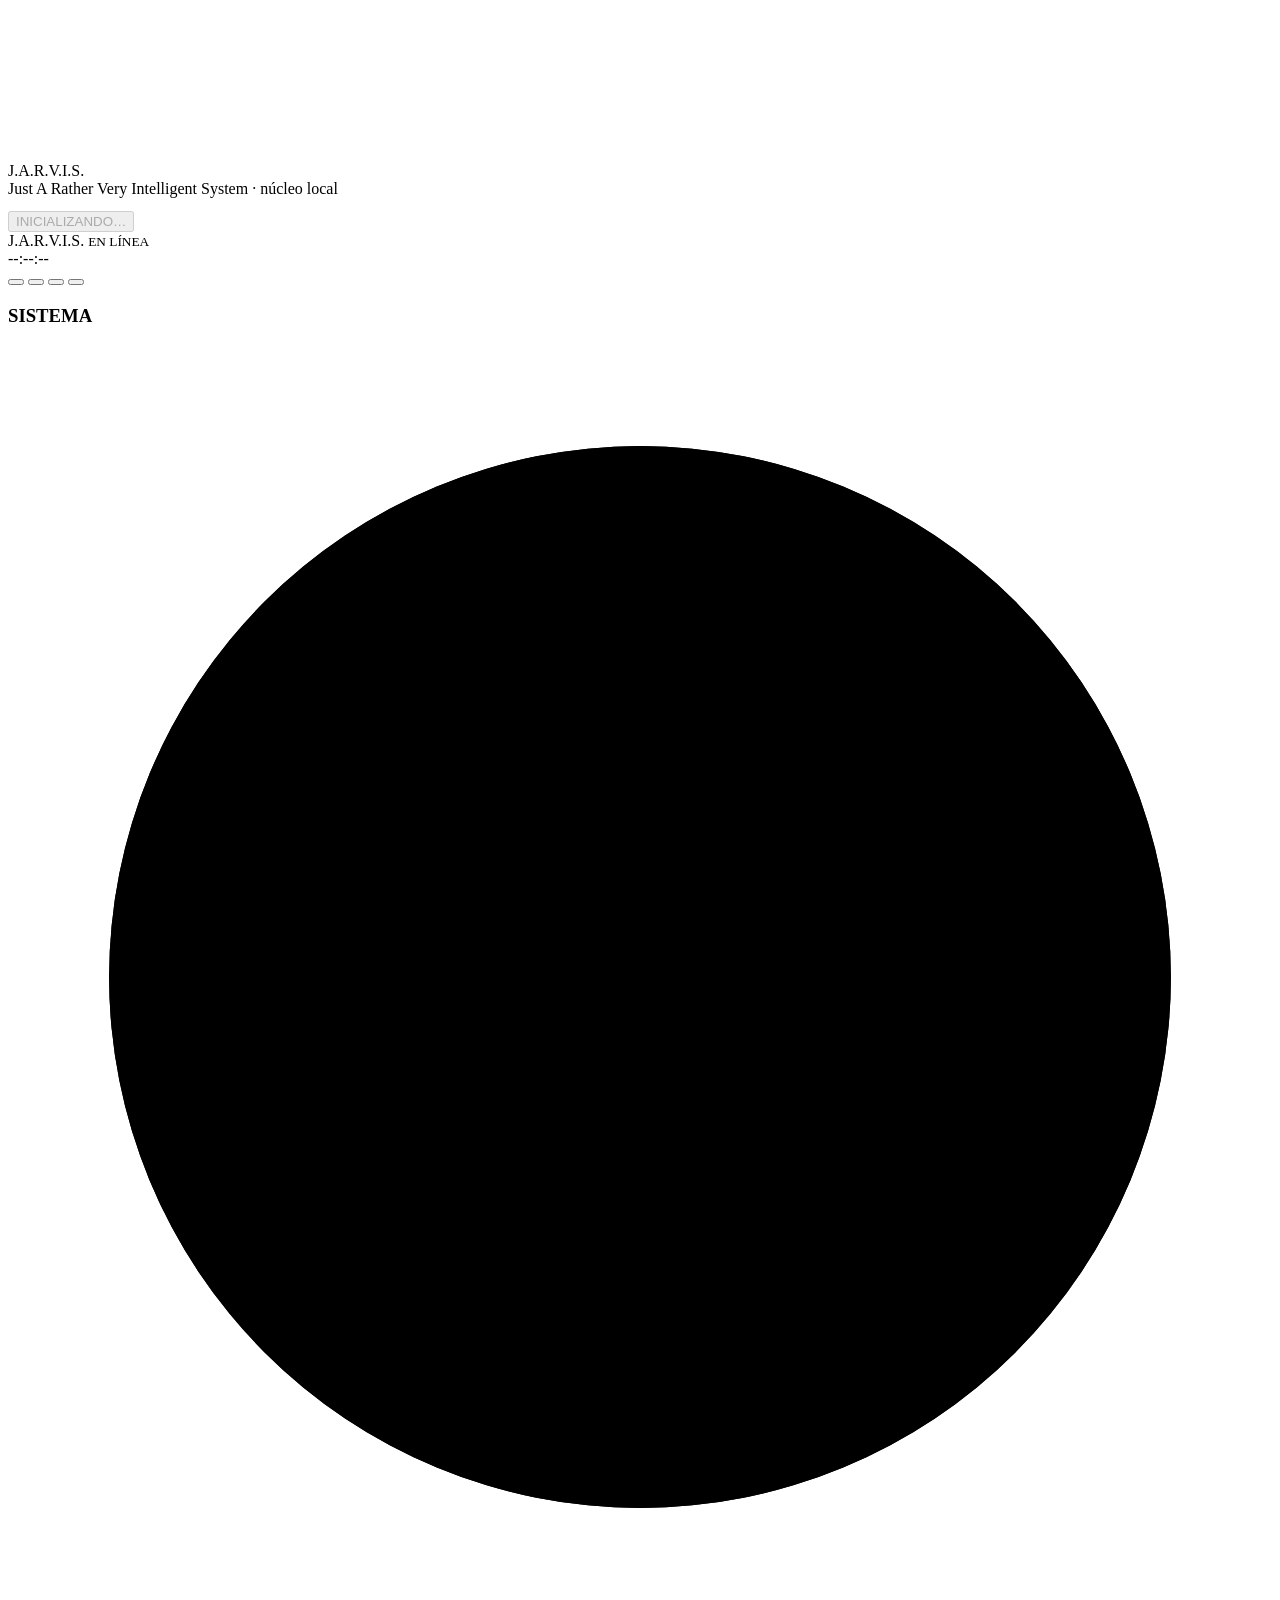
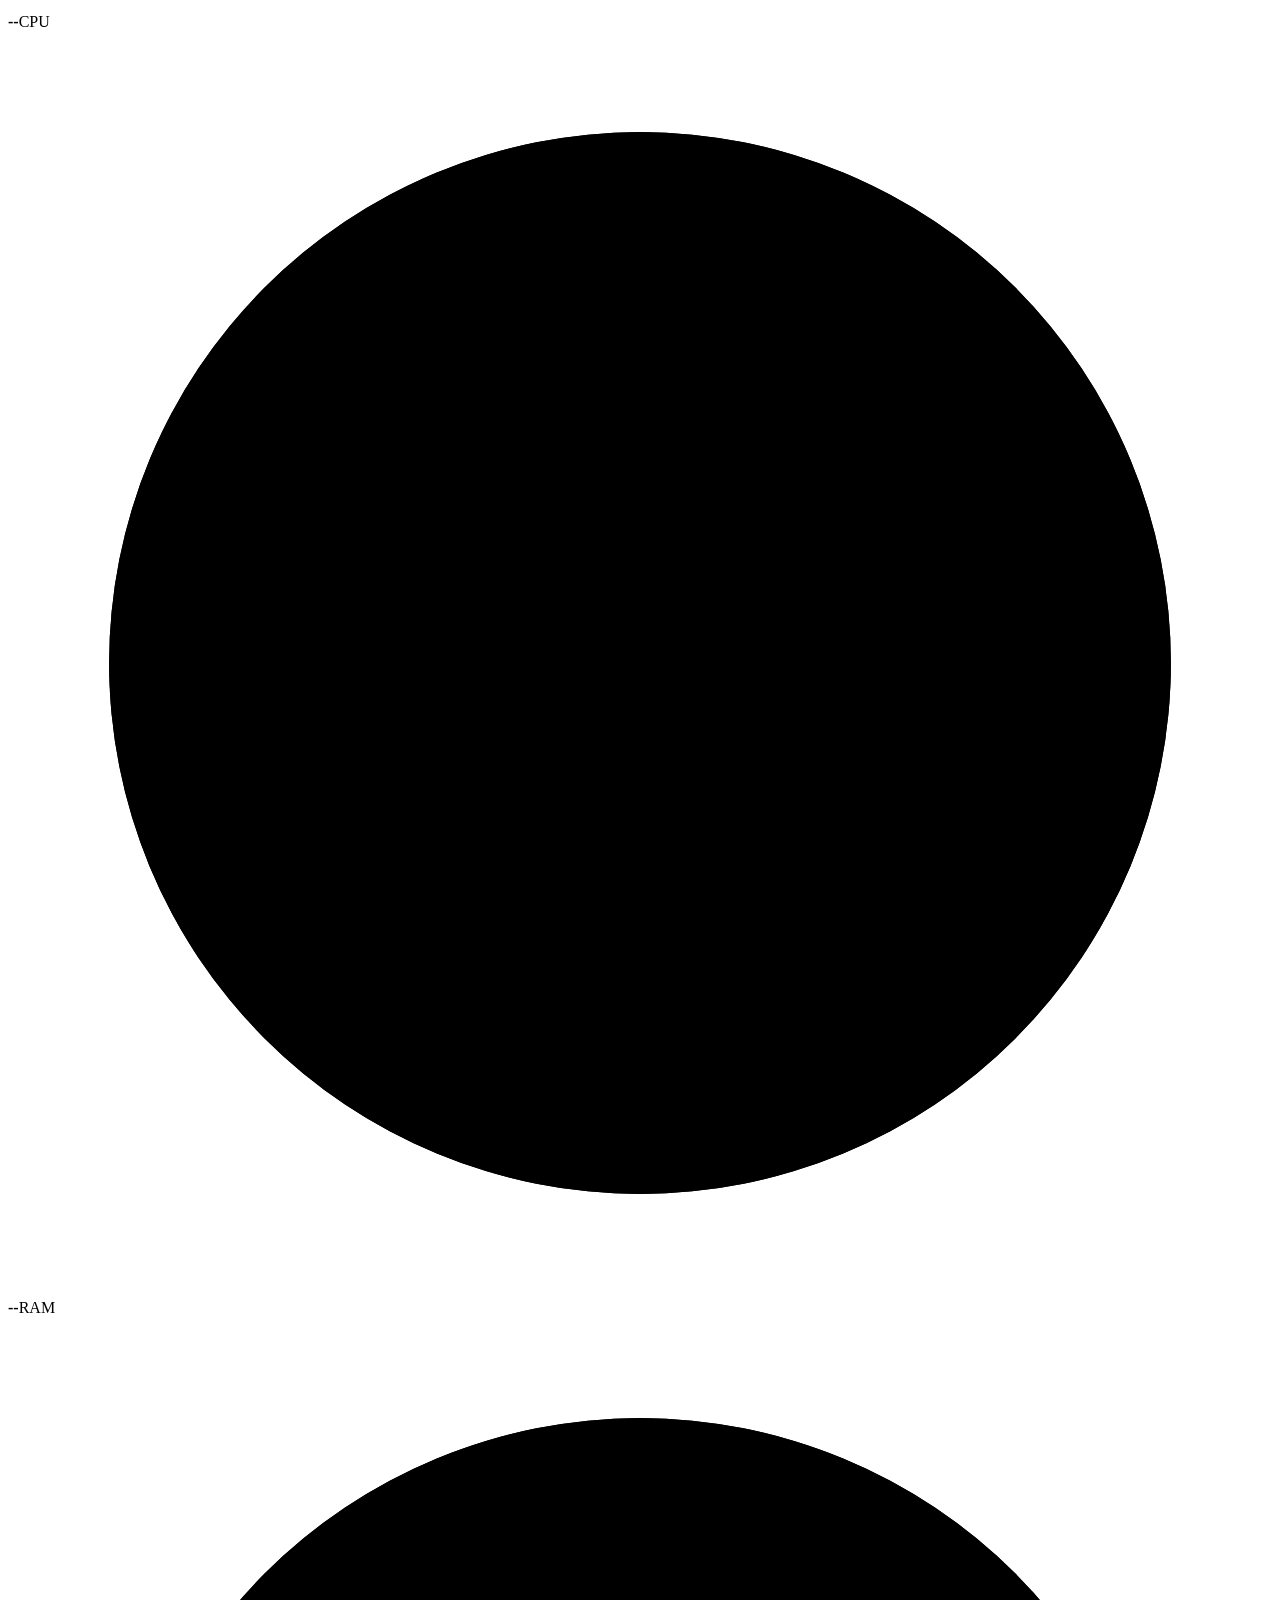
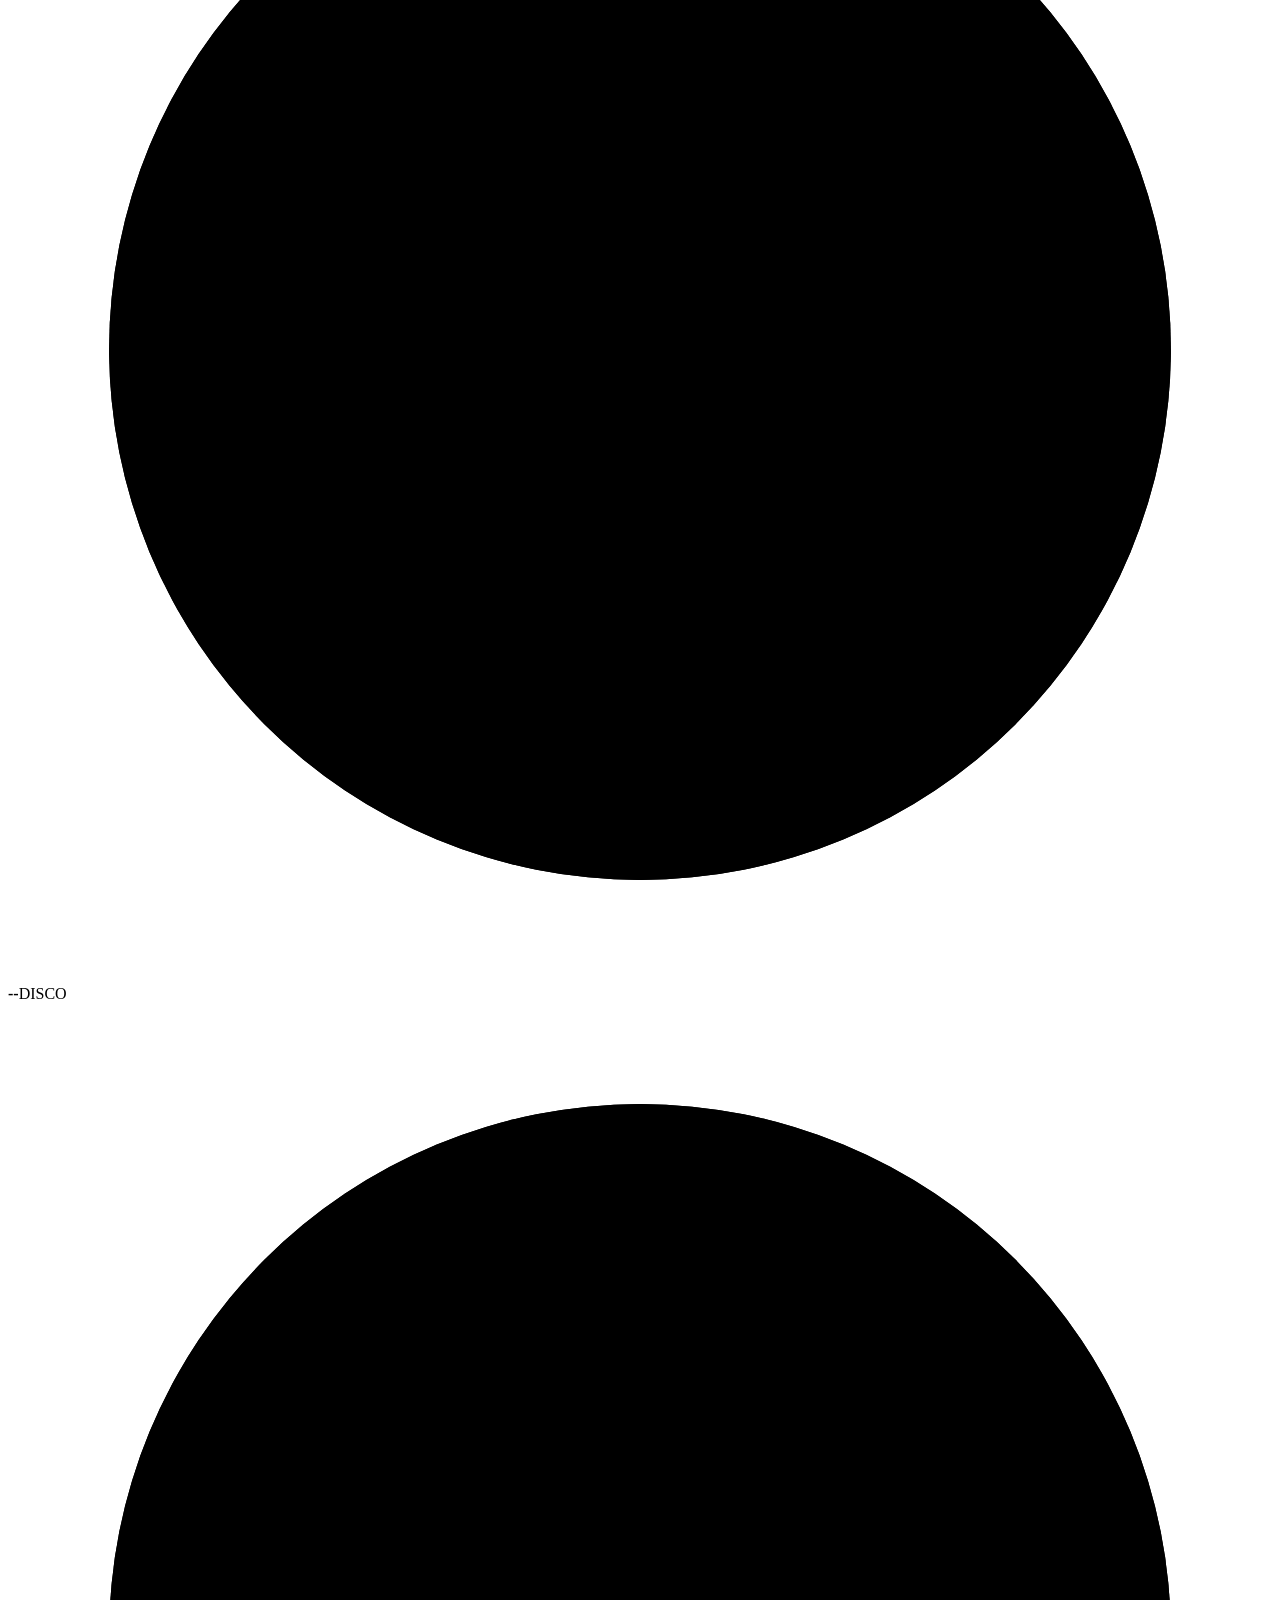
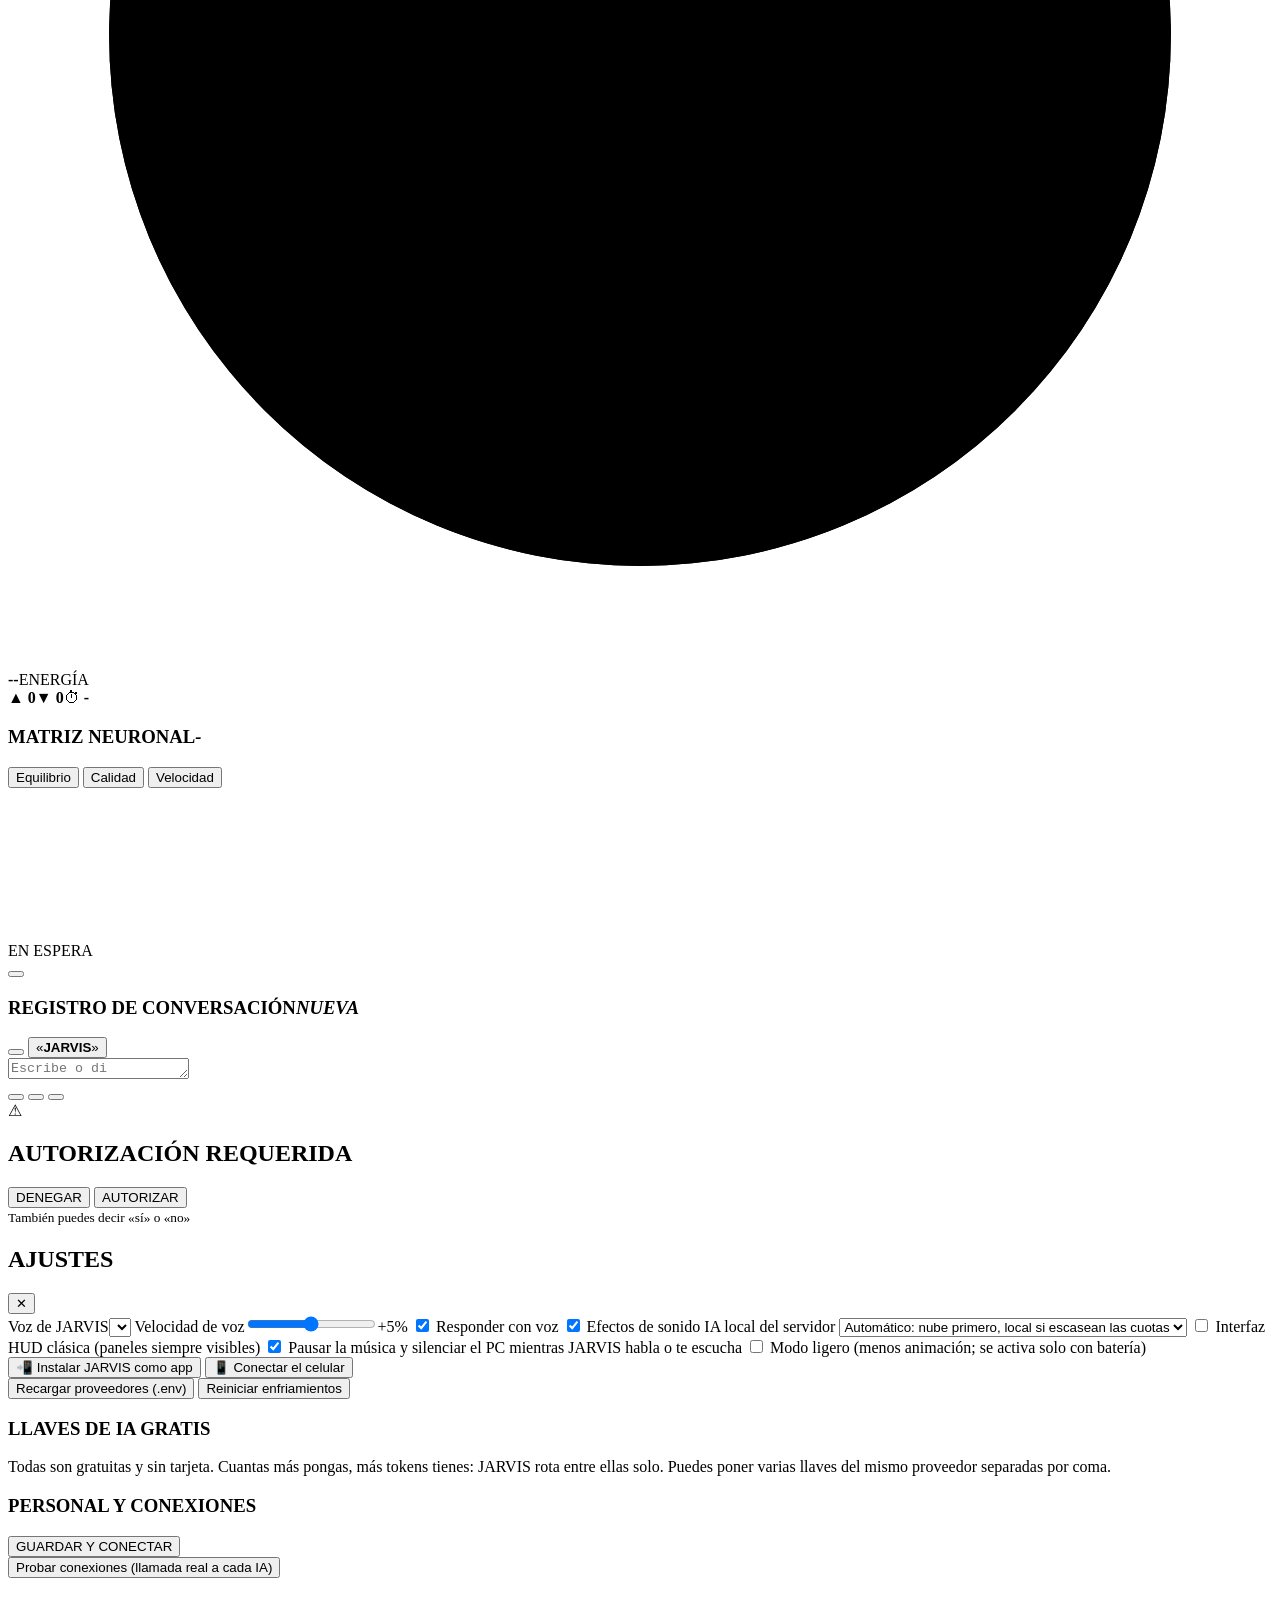
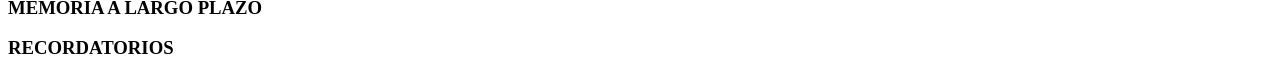
==== web/index.html @ 4d7f05a8 "Archivos entre PC y celular a través del cerebro - archivos.py: almacén en el servidor (300 MB por a" ====
<!doctype html>
<html lang="es">
<head>
<meta charset="utf-8">
<meta name="viewport" content="width=device-width, initial-scale=1">
<title>J.A.R.V.I.S.</title>
<link rel="icon" href="/static/jarvis.png">
<link rel="manifest" href="/manifest.webmanifest">
<meta name="theme-color" content="#04090f">
<meta name="mobile-web-app-capable" content="yes">
<meta name="apple-mobile-web-app-capable" content="yes">
<meta name="apple-mobile-web-app-title" content="JARVIS">
<link rel="apple-touch-icon" href="/static/icono-192.png">
<link rel="preconnect" href="https://fonts.googleapis.com">
<link href="https://fonts.googleapis.com/css2?family=Inter:wght@400;500;600&family=Orbitron:wght@500;700;900&family=Rajdhani:wght@400;500;600;700&family=JetBrains+Mono:wght@400;600&display=swap" rel="stylesheet">
<link rel="stylesheet" href="/static/estilo.css">
</head>
<body>
<canvas id="fondo"></canvas>

<!-- secuencia de arranque: el clic también desbloquea el audio del navegador -->
<div id="arranque">
  <div class="arranque-centro">
    <div class="logo-arranque">J.A.R.V.I.S.</div>
    <div class="sub-arranque">Just A Rather Very Intelligent System · núcleo local</div>
    <pre id="log-arranque"></pre>
    <button id="btn-iniciar" class="btn-iniciar" disabled>INICIALIZANDO…</button>
  </div>
</div>

<header class="barra-sup">
  <div class="marca"><span class="punto-vivo"></span>J.A.R.V.I.S. <small id="sub-marca">EN LÍNEA</small></div>
  <div class="centro-sup">
    <div id="reloj">--:--:--</div>
    <div id="fecha"></div>
  </div>
  <div class="acciones-sup">
    <button id="btn-panel" class="icono solo-limpio" title="Sistema e IAs"></button>
    <button id="btn-nueva-sup" class="icono solo-limpio" title="Conversación nueva"></button>
    <button id="btn-silencio" class="icono" title="Voz de JARVIS (activar/silenciar)"></button>
    <button id="btn-config" class="icono" title="Ajustes"></button>
  </div>
</header>

<main class="rejilla">
  <aside class="col izq">
    <section class="tarjeta">
      <h3><span>SISTEMA</span><i id="nombre-pc"></i></h3>
      <div class="medidores">
        <div class="medidor" data-k="cpu"><svg viewBox="0 0 100 100"><circle class="pista" cx="50" cy="50" r="42"/><circle class="valor" cx="50" cy="50" r="42"/></svg><b>--</b><span>CPU</span></div>
        <div class="medidor" data-k="ram"><svg viewBox="0 0 100 100"><circle class="pista" cx="50" cy="50" r="42"/><circle class="valor" cx="50" cy="50" r="42"/></svg><b>--</b><span>RAM</span></div>
        <div class="medidor" data-k="disco"><svg viewBox="0 0 100 100"><circle class="pista" cx="50" cy="50" r="42"/><circle class="valor" cx="50" cy="50" r="42"/></svg><b>--</b><span>DISCO</span></div>
        <div class="medidor" data-k="bateria"><svg viewBox="0 0 100 100"><circle class="pista" cx="50" cy="50" r="42"/><circle class="valor" cx="50" cy="50" r="42"/></svg><b>--</b><span>ENERGÍA</span></div>
      </div>
      <div class="fila-red"><span>▲ <b id="subida">0</b></span><span>▼ <b id="bajada">0</b></span><span>⏱ <b id="encendido">-</b></span></div>
    </section>

    <section class="tarjeta tarjeta-ia">
      <h3><span>MATRIZ NEURONAL</span><i id="resumen-ia">-</i></h3>
      <div class="estrategias" id="estrategias">
        <button data-e="equilibrio" title="Reparte la carga entre todas las IAs para que ninguna cuota se agote">Equilibrio</button>
        <button data-e="calidad" title="Siempre el mejor modelo disponible">Calidad</button>
        <button data-e="velocidad" title="El que responda más rápido">Velocidad</button>
      </div>
      <div id="proveedores"></div>
    </section>
  </aside>

  <section class="col centro">
    <div class="reactor-caja">
      <canvas id="reactor"></canvas>
      <div id="estado" class="estado">EN ESPERA</div>
    </div>
    <button id="pildora" class="pildora solo-limpio" title="Ver sistema e IAs"></button>
    <div id="subtitulo" class="subtitulo"></div>
    <div id="sugerencias" class="sugerencias"></div>
  </section>

  <aside class="col der">
    <section class="tarjeta tarjeta-chat">
      <h3><span>REGISTRO DE CONVERSACIÓN</span><i id="btn-nueva" class="enlace" title="Empezar una conversación nueva">NUEVA</i></h3>
      <div id="chat"></div>
    </section>
  </aside>
</main>

<footer class="barra-inf">
  <button id="btn-mic" class="mic" title="Hablar (Ctrl+Espacio)"></button>
  <button id="btn-escucha" class="interruptor" title="Escucha continua con la palabra clave"><span></span>«<b id="palabra">JARVIS</b>»</button>
  <div class="entrada-caja">
    <div id="adjuntos"></div>
    <textarea id="entrada" rows="1" placeholder="Escribe o di «Jarvis…»" title="También puedes pegar una imagen"></textarea>
  </div>
  <button id="btn-clip" class="icono" title="Enviar un archivo a JARVIS"></button>
  <input id="subir" type="file" multiple hidden>
  <button id="btn-ojo" class="icono" title="Mira mi pantalla"></button>
  <button id="btn-enviar" class="enviar" title="Enviar"></button>
</footer>

<div id="velo" class="velo"></div>
<div id="avisos"></div>

<div id="modal" class="modal oculto">
  <div class="modal-caja">
    <div class="modal-icono">⚠</div>
    <h2>AUTORIZACIÓN REQUERIDA</h2>
    <p id="modal-texto"></p>
    <pre id="modal-args"></pre>
    <div class="modal-botones">
      <button id="modal-no" class="btn-no">DENEGAR</button>
      <button id="modal-si" class="btn-si">AUTORIZAR</button>
    </div>
    <small>También puedes decir «sí» o «no»</small>
  </div>
</div>

<div id="ajustes" class="cajon oculto">
  <div class="cajon-cab"><h2>AJUSTES</h2><button id="cerrar-ajustes" class="icono">✕</button></div>
  <label>Voz de JARVIS<select id="sel-voz"></select></label>
  <label>Velocidad de voz<input id="vel-voz" type="range" min="-30" max="40" step="5" value="5"><span id="vel-txt">+5%</span></label>
  <label class="check"><input id="chk-voz" type="checkbox" checked> Responder con voz</label>
  <label class="check"><input id="chk-sonidos" type="checkbox" checked> Efectos de sonido</label>
  <label>IA local del servidor
    <select id="sel-local">
      <option value="auto">Automático: nube primero, local si escasean las cuotas</option>
      <option value="siempre">Local primero (más lento, ahorra más tokens)</option>
      <option value="fondo">Solo trabajo de fondo</option>
      <option value="no">Apagada</option>
    </select>
  </label>
  <label class="check"><input id="chk-hud" type="checkbox"> Interfaz HUD clásica (paneles siempre visibles)</label>
  <label class="check"><input id="chk-silenciar" type="checkbox" checked> Pausar la música y silenciar el PC mientras JARVIS habla o te escucha</label>
  <label class="check"><input id="chk-ligero" type="checkbox"> Modo ligero (menos animación; se activa solo con batería)</label>
  <div class="botones-ajustes">
    <button id="btn-instalar" class="oculto">📲 Instalar JARVIS como app</button>
    <button id="btn-celular">📱 Conectar el celular</button>
    <div id="qr-celular" class="oculto"></div>
    <button id="btn-recargar">Recargar proveedores (.env)</button>
    <button id="btn-enfriar">Reiniciar enfriamientos</button>
  </div>
  <h3>LLAVES DE IA GRATIS</h3>
  <p class="vacio">Todas son gratuitas y sin tarjeta. Cuantas más pongas, más tokens tienes: JARVIS rota entre ellas solo. Puedes poner varias llaves del mismo proveedor separadas por coma.</p>
  <div id="llaves"></div>
  <h3>PERSONAL Y CONEXIONES</h3>
  <div id="datos"></div>
  <button id="btn-guardar-llaves" class="btn-guardar">GUARDAR Y CONECTAR</button>
  <div class="botones-ajustes"><button id="btn-probar">Probar conexiones (llamada real a cada IA)</button></div>
  <div id="resultado-prueba"></div>
  <h3>MEMORIA A LARGO PLAZO</h3>
  <div id="memorias"></div>
  <h3>RECORDATORIOS</h3>
  <div id="lista-recordatorios"></div>
</div>

<script src="/static/app.js"></script>
</body>
</html>
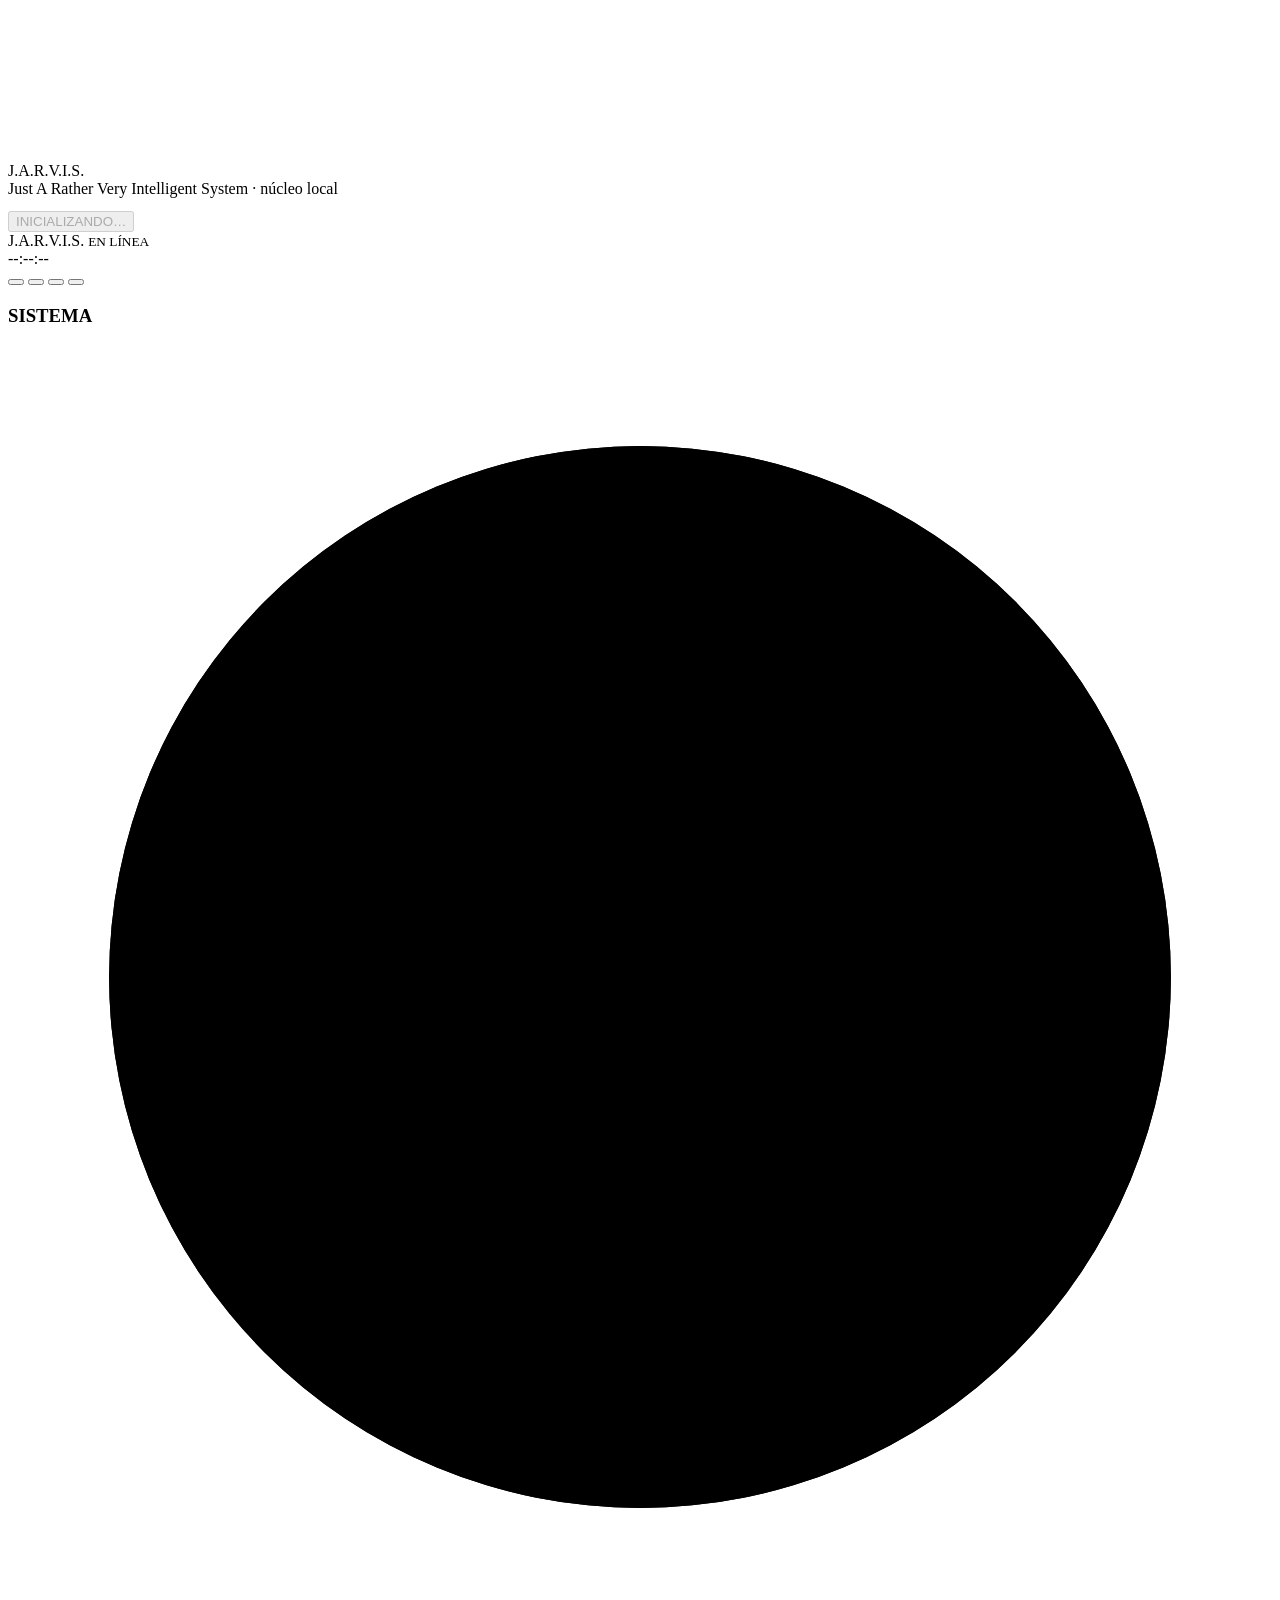
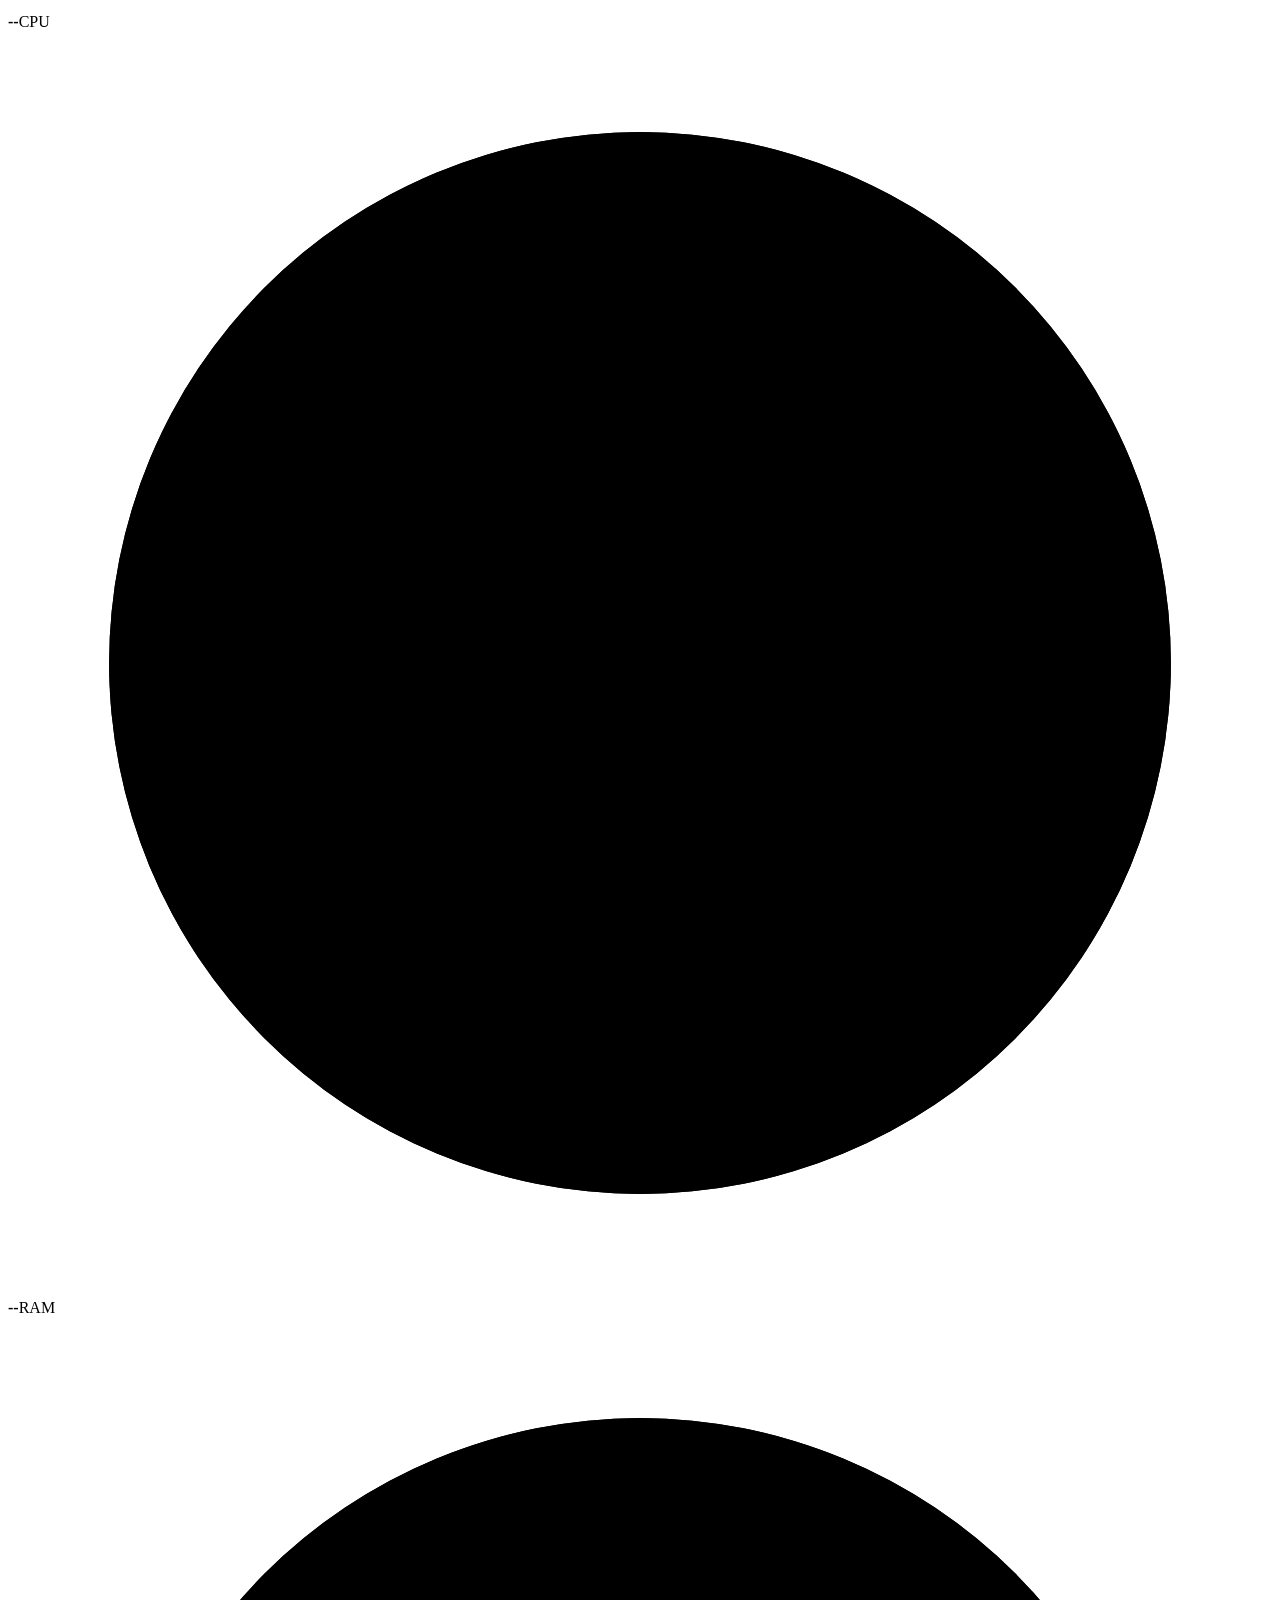
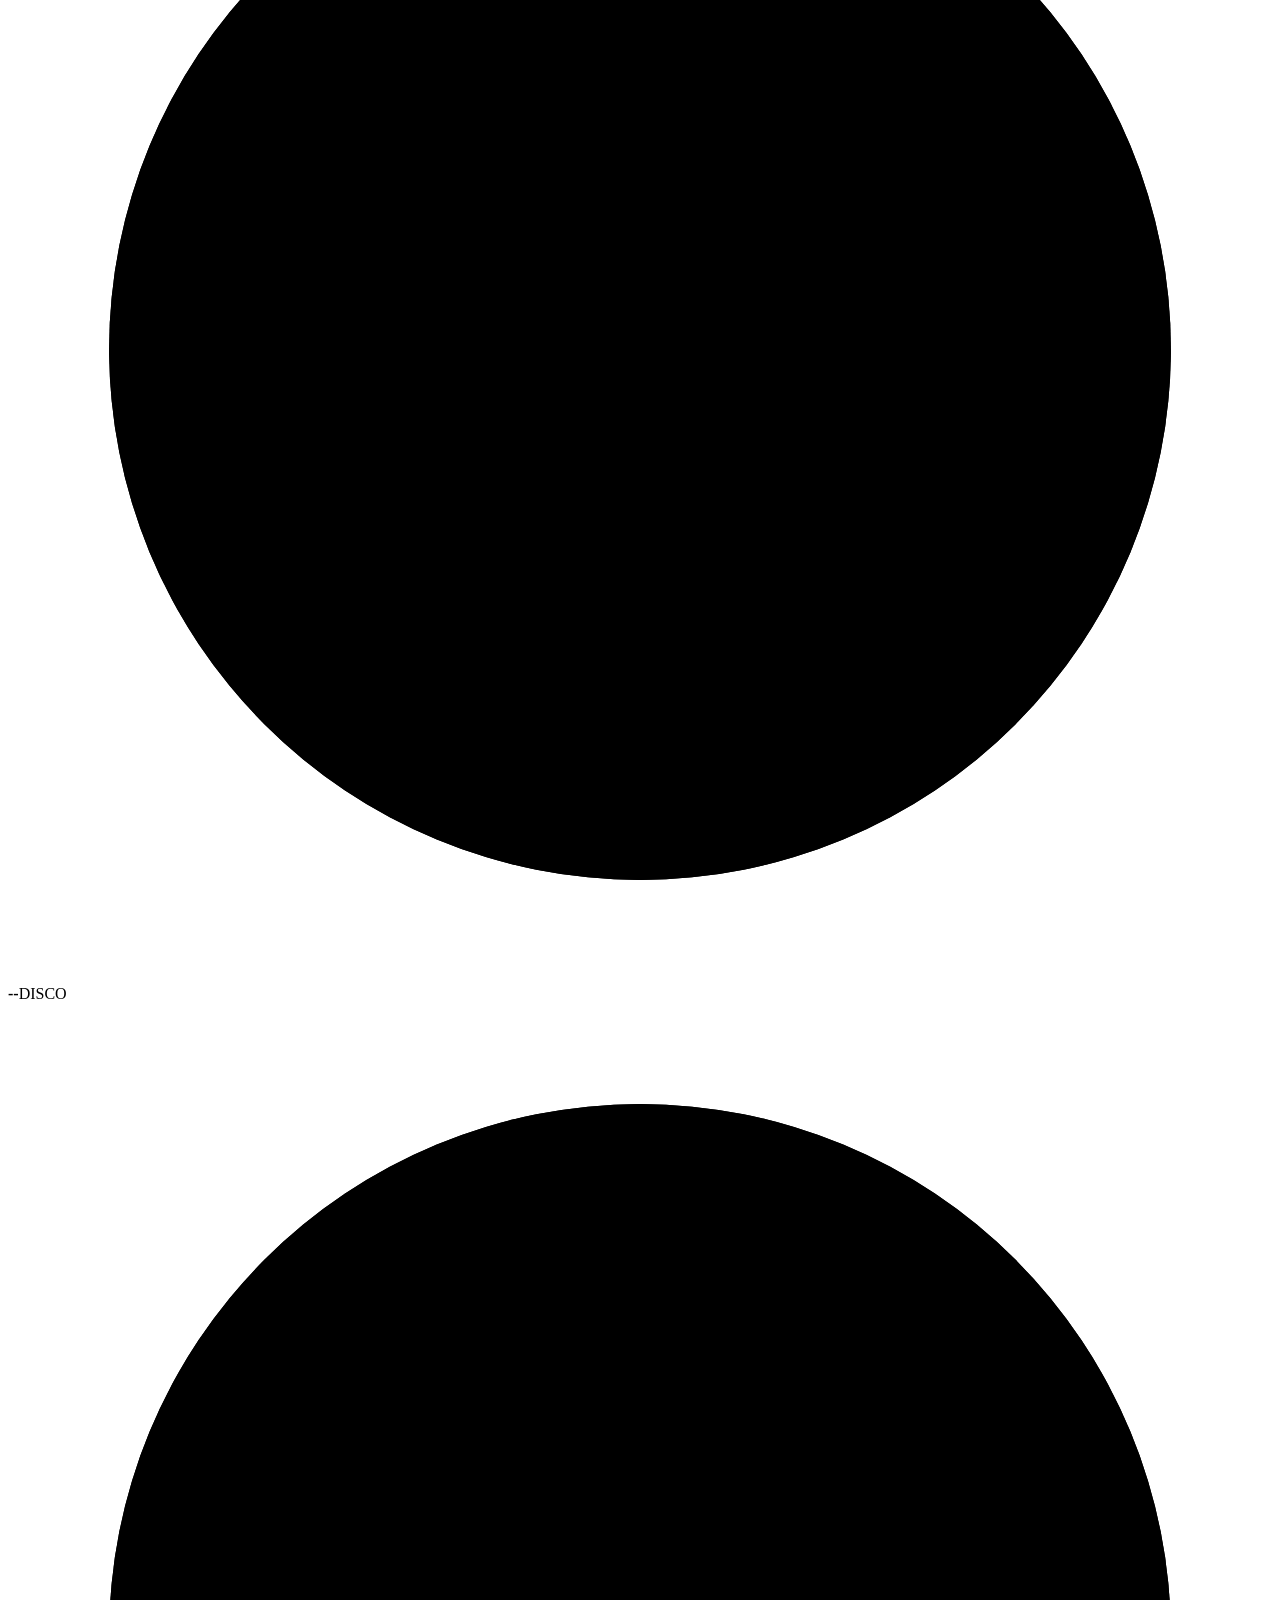
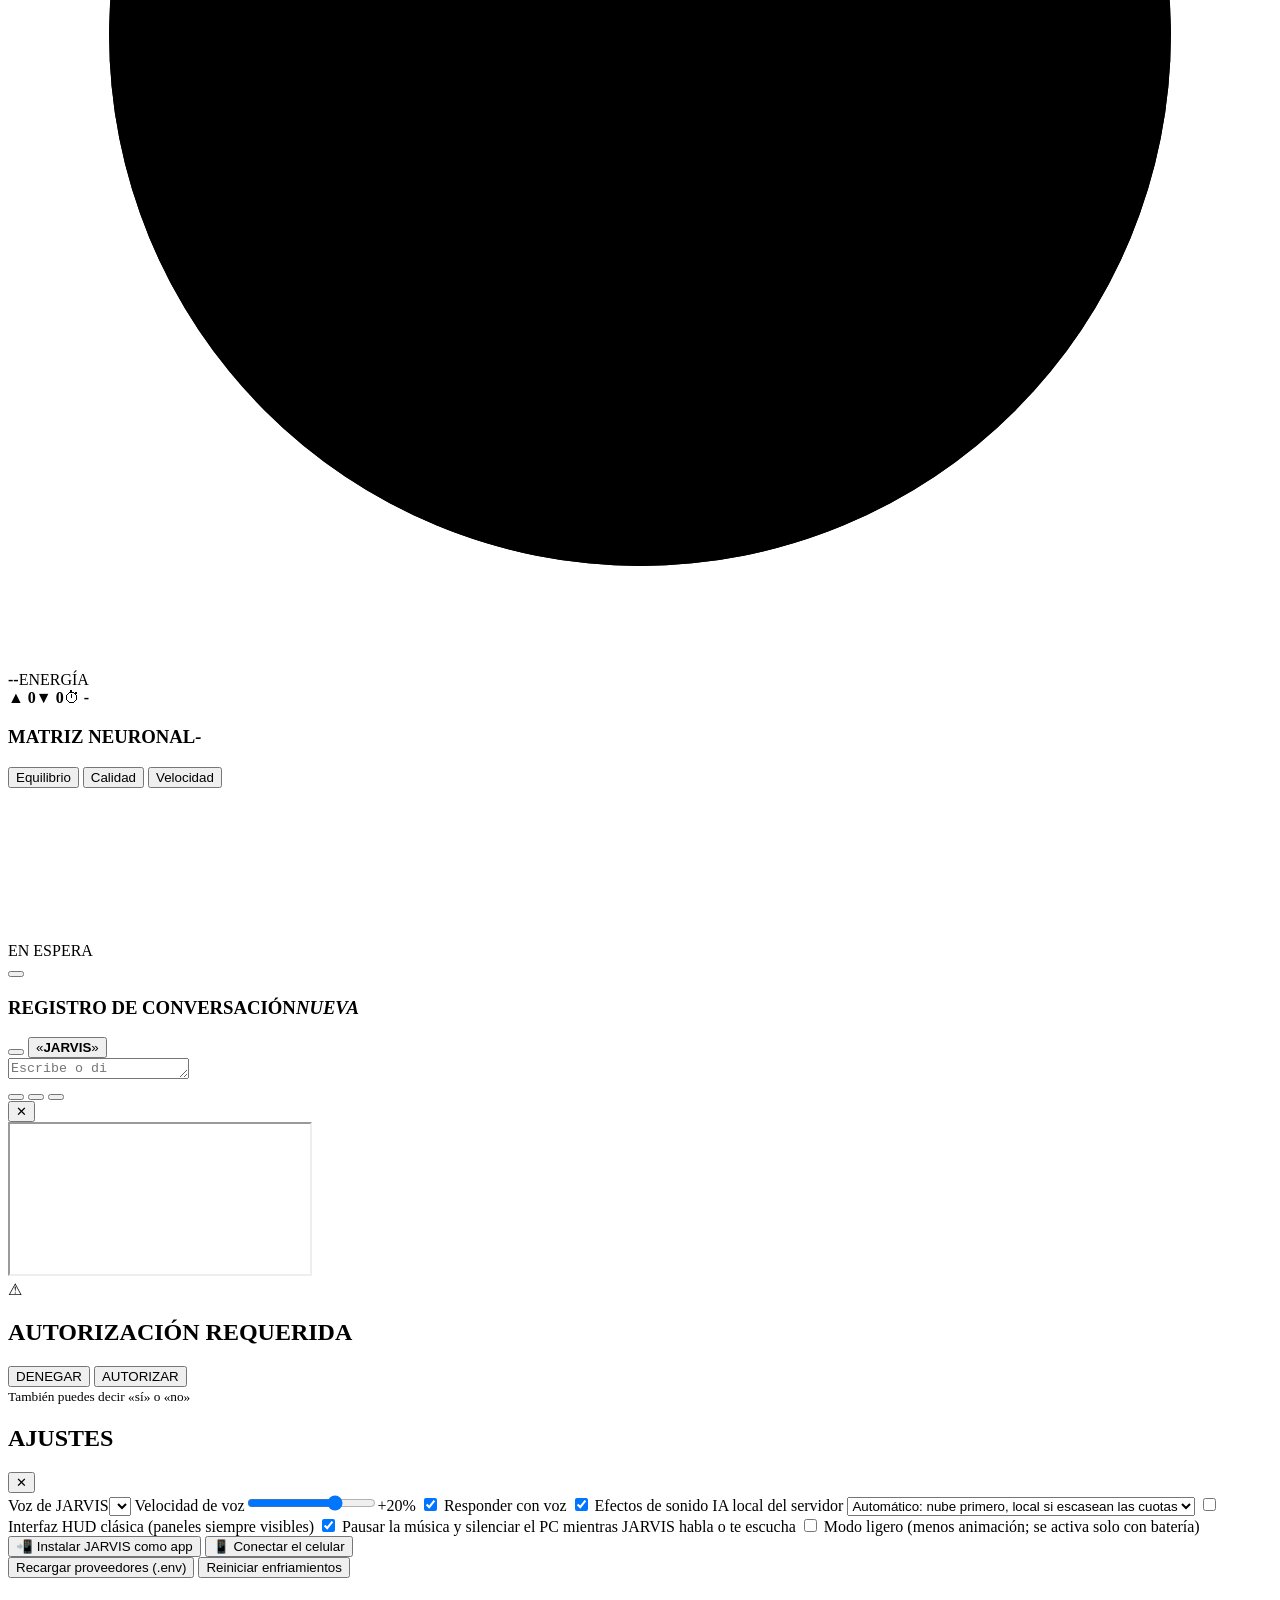
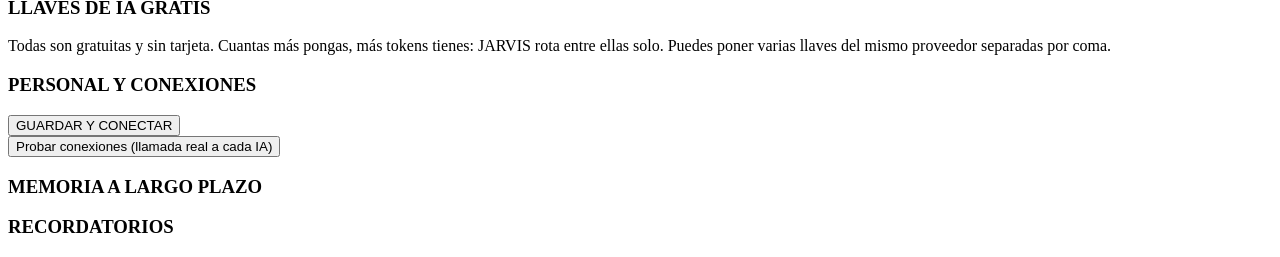
==== commit 4739d38f: "Panel lateral, lienzo visual, voz rápida y herramientas nuevas (ideas de Maicol) Tomado de Maicol (f" ====
--- a/web/index.html
+++ b/web/index.html
@@ -97,6 +97,12 @@
   <button id="btn-enviar" class="enviar" title="Enviar"></button>
 </footer>
 
+<!-- lienzo visual: lo que JARVIS dibuja con mostrar_visual (marco aislado, sin red) -->
+<aside id="lienzo" class="lienzo" aria-hidden="true">
+  <div class="lienzo-cab"><span class="lienzo-punto"></span><b id="lienzo-titulo"></b><button id="lienzo-cerrar" title="Cerrar">✕</button></div>
+  <iframe id="lienzo-marco" sandbox="allow-scripts" title="Lienzo de JARVIS"></iframe>
+</aside>
+
 <div id="velo" class="velo"></div>
 <div id="avisos"></div>
 
@@ -117,7 +123,7 @@
 <div id="ajustes" class="cajon oculto">
   <div class="cajon-cab"><h2>AJUSTES</h2><button id="cerrar-ajustes" class="icono">✕</button></div>
   <label>Voz de JARVIS<select id="sel-voz"></select></label>
-  <label>Velocidad de voz<input id="vel-voz" type="range" min="-30" max="40" step="5" value="5"><span id="vel-txt">+5%</span></label>
+  <label>Velocidad de voz<input id="vel-voz" type="range" min="-30" max="40" step="5" value="20"><span id="vel-txt">+20%</span></label>
   <label class="check"><input id="chk-voz" type="checkbox" checked> Responder con voz</label>
   <label class="check"><input id="chk-sonidos" type="checkbox" checked> Efectos de sonido</label>
   <label>IA local del servidor
@@ -152,6 +158,8 @@
   <div id="lista-recordatorios"></div>
 </div>
 
+<script type="importmap">{"imports": {"three": "/static/vendor/three/three.module.min.js", "three/addons/": "/static/vendor/three/jsm/"}}</script>
 <script src="/static/app.js"></script>
+<script type="module" src="/static/visor3d.js"></script>
 </body>
 </html>
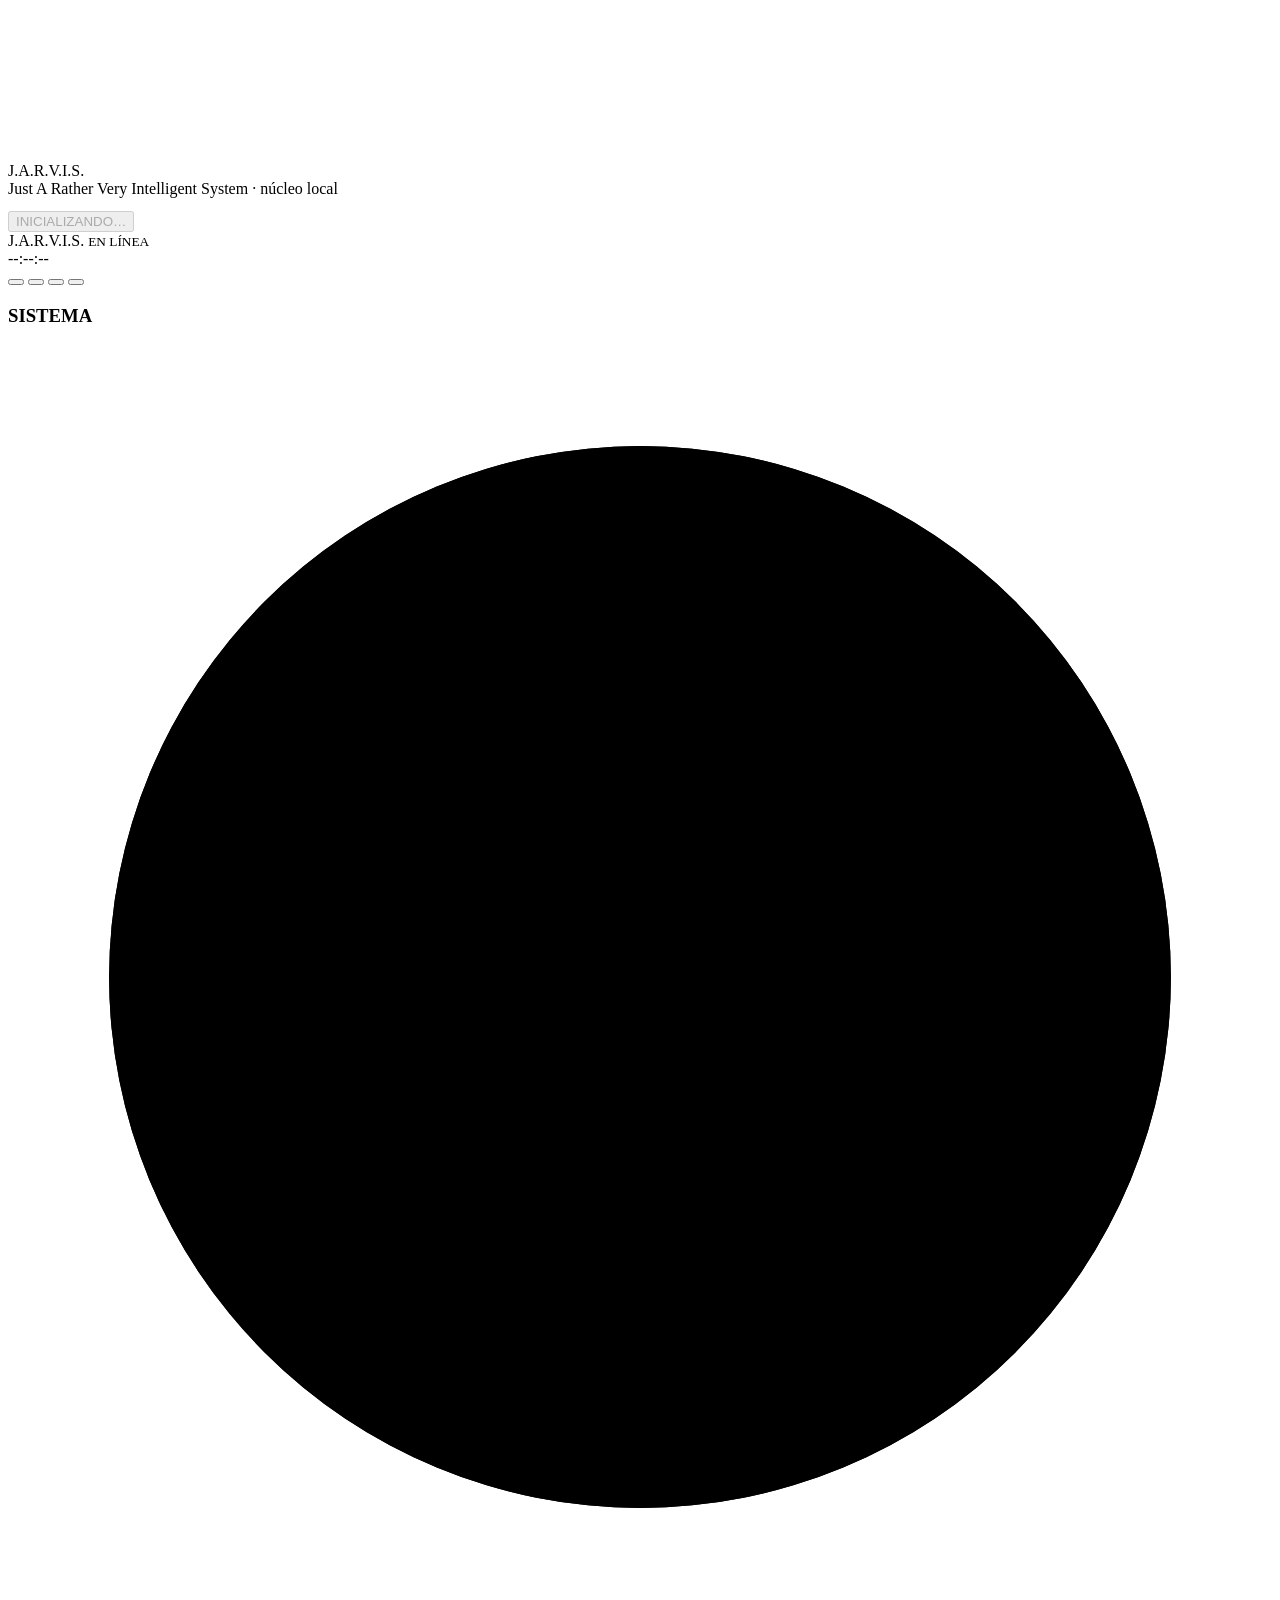
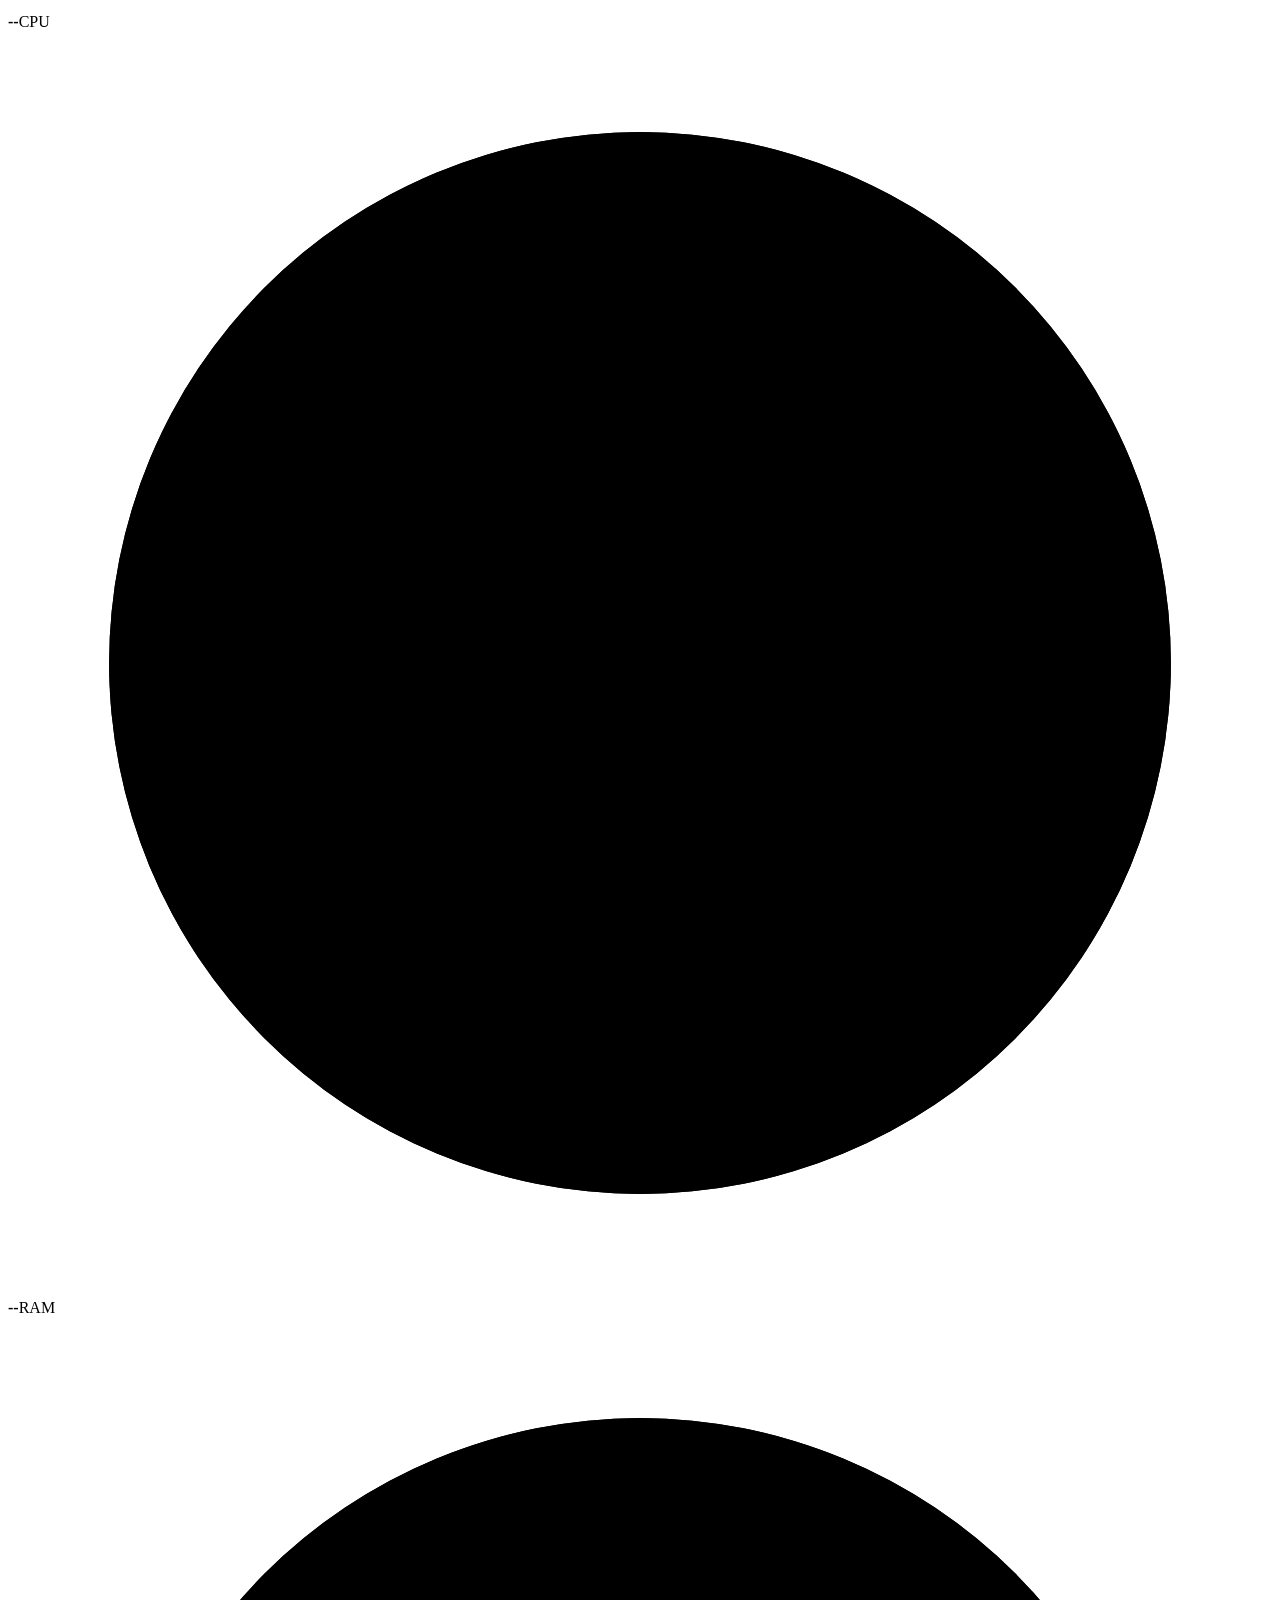
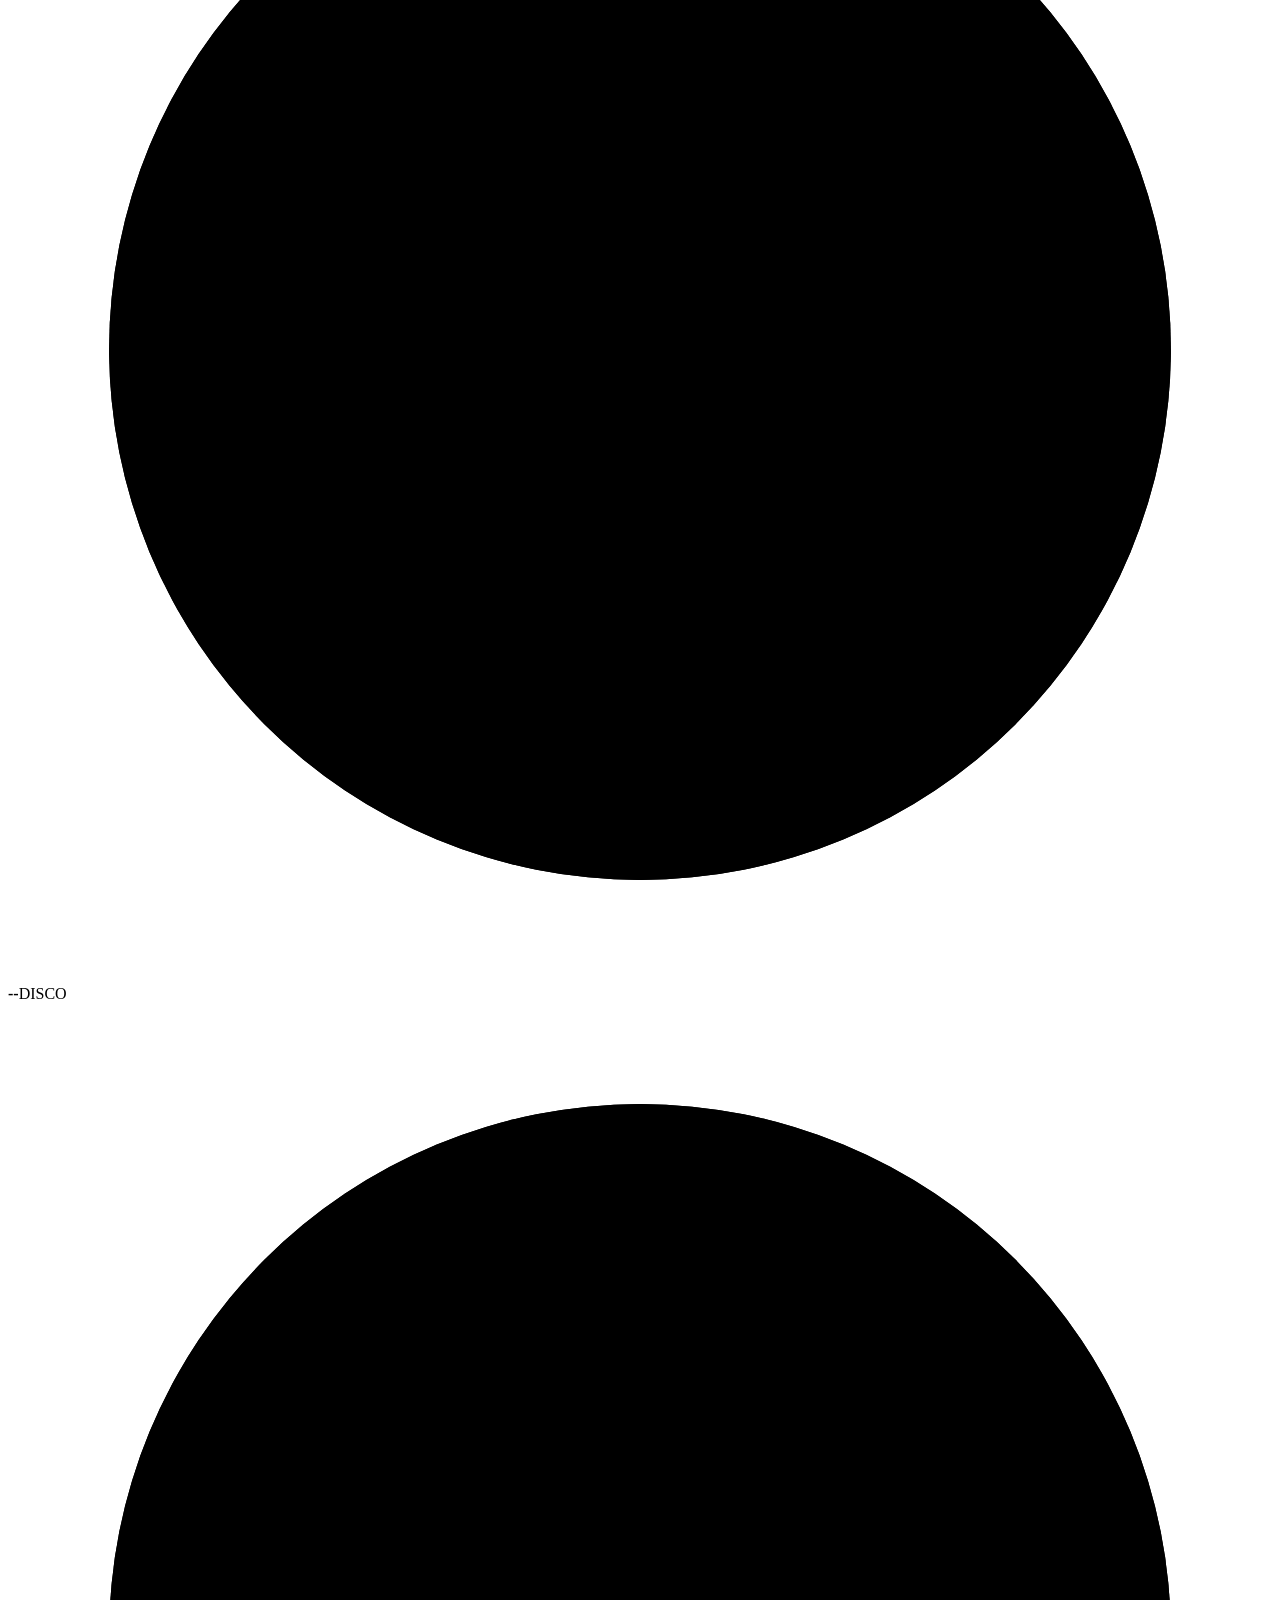
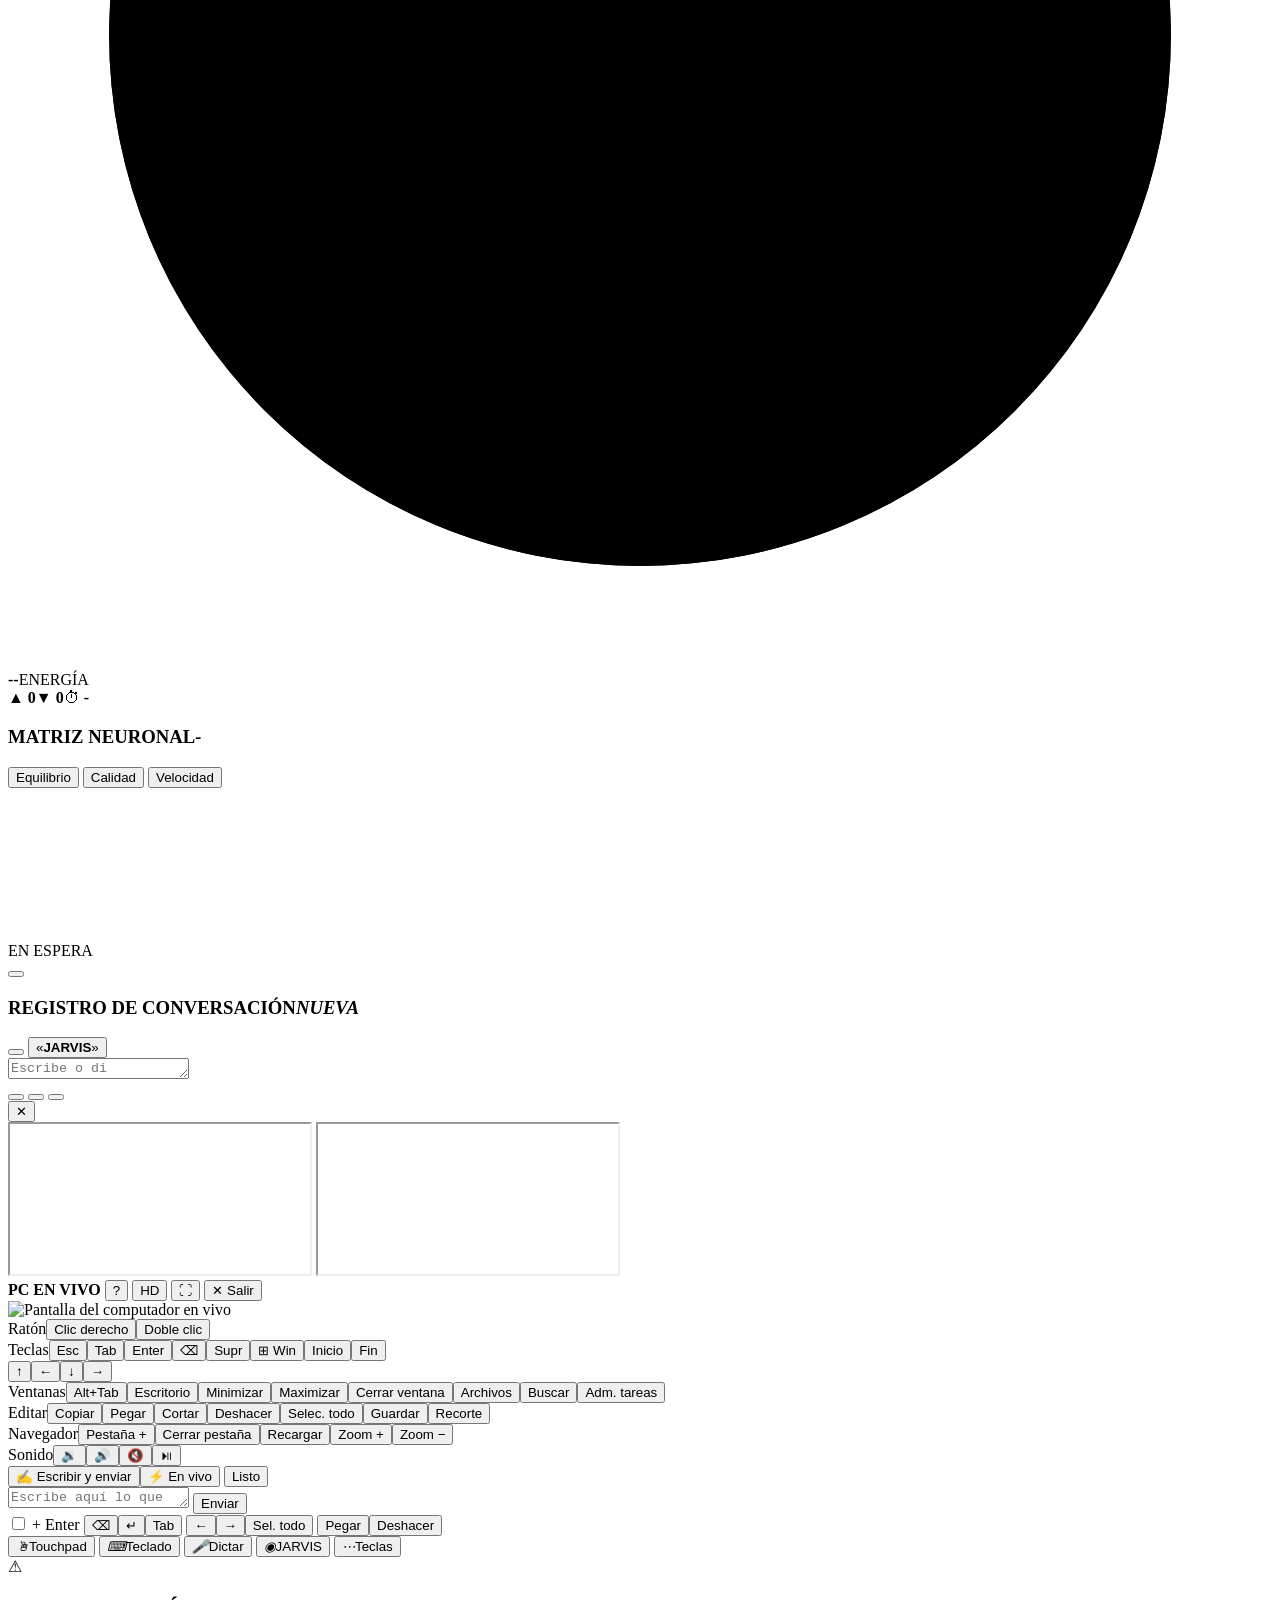
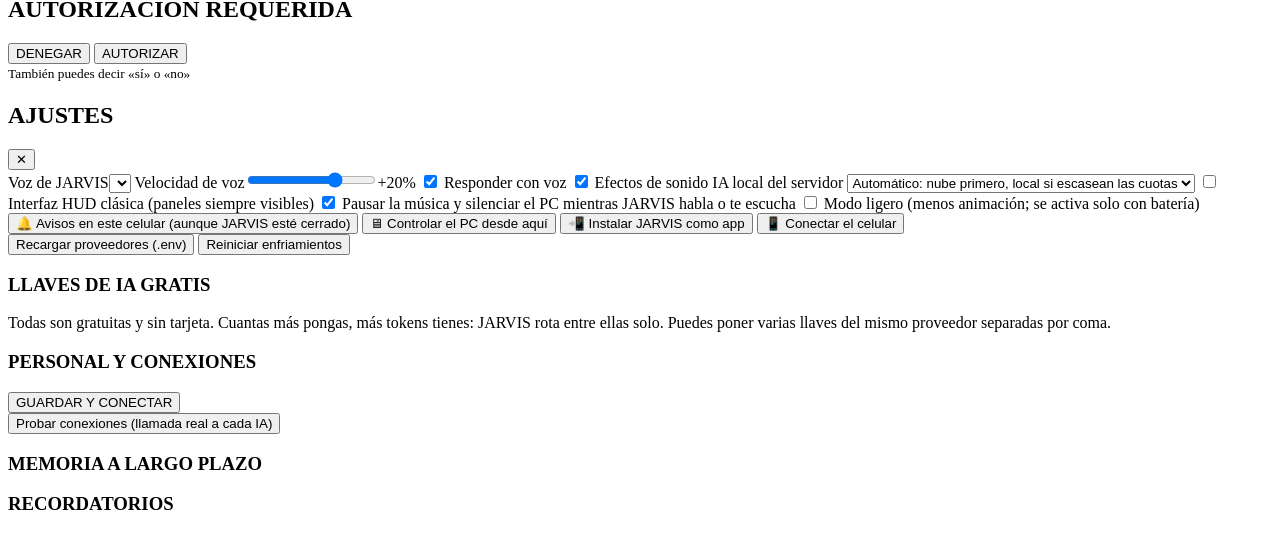
==== commit 88ce13d3: "Analíticas, avisos push, proactivo, habilidades y control remoto (ideas de Maicol) Adaptado a cerebr" ====
--- a/web/index.html
+++ b/web/index.html
@@ -101,6 +101,58 @@
 <aside id="lienzo" class="lienzo" aria-hidden="true">
   <div class="lienzo-cab"><span class="lienzo-punto"></span><b id="lienzo-titulo"></b><button id="lienzo-cerrar" title="Cerrar">✕</button></div>
   <iframe id="lienzo-marco" sandbox="allow-scripts" title="Lienzo de JARVIS"></iframe>
+  <!-- un tablero de análisis («saca analíticas»): es página propia de JARVIS, no HTML de la IA -->
+  <iframe id="lienzo-tablero" class="oculto" title="Tablero de análisis"></iframe>
+</aside>
+
+<!-- control remoto: la pantalla del PC en vivo para usarla como táctil desde el celular -->
+<aside id="control-remoto" class="control-remoto oculto">
+  <div class="control-barra">
+    <b><span class="control-punto"></span>PC EN VIVO</b>
+    <button data-c="ayuda" title="Cómo se usa">?</button>
+    <button data-c="hd" title="Más nitidez (gasta más datos)">HD</button>
+    <button data-c="completa" title="Pantalla completa">⛶</button>
+    <button data-c="cerrar" class="salir" title="Salir">✕ Salir</button>
+  </div>
+  <div id="control-zona" class="control-zona">
+    <img id="control-imagen" alt="Pantalla del computador en vivo" draggable="false">
+    <div id="control-ayuda" class="control-ayuda"></div>
+    <div id="control-voz" class="control-voz oculto"></div>
+  </div>
+  <div class="control-teclas oculto">
+    <div class="grupo"><span>Ratón</span><button data-c="derecho">Clic derecho</button><button data-c="doble">Doble clic</button></div>
+    <div class="grupo"><span>Teclas</span><button data-t="esc">Esc</button><button data-t="tab">Tab</button><button data-t="enter">Enter</button><button data-t="borrar">⌫</button><button data-t="supr">Supr</button><button data-t="win">⊞ Win</button><button data-t="inicio">Inicio</button><button data-t="fin">Fin</button></div>
+    <div class="grupo flechas"><button data-t="arriba">↑</button><button data-t="izquierda">←</button><button data-t="abajo">↓</button><button data-t="derecha">→</button></div>
+    <div class="grupo"><span>Ventanas</span><button data-a="cambiar_ventana">Alt+Tab</button><button data-a="escritorio">Escritorio</button><button data-a="minimizar">Minimizar</button><button data-a="maximizar">Maximizar</button><button data-a="cerrar_ventana">Cerrar ventana</button><button data-a="explorador">Archivos</button><button data-a="buscar">Buscar</button><button data-a="tareas">Adm. tareas</button></div>
+    <div class="grupo"><span>Editar</span><button data-a="copiar">Copiar</button><button data-a="pegar">Pegar</button><button data-a="cortar">Cortar</button><button data-a="deshacer">Deshacer</button><button data-a="todo">Selec. todo</button><button data-a="guardar">Guardar</button><button data-a="recorte">Recorte</button></div>
+    <div class="grupo"><span>Navegador</span><button data-a="pestana_nueva">Pestaña +</button><button data-a="cerrar_pestana">Cerrar pestaña</button><button data-a="recargar">Recargar</button><button data-a="zoom_mas">Zoom +</button><button data-a="zoom_menos">Zoom −</button></div>
+    <div class="grupo"><span>Sonido</span><button data-a="volumen_menos">🔉</button><button data-a="volumen_mas">🔊</button><button data-a="silenciar">🔇</button><button data-a="pausa">⏯</button></div>
+  </div>
+  <!-- escribir en el PC viendo lo que escribes: «escribir y enviar» (revisas y mandas) o «en vivo» (cada letra va directo) -->
+  <div id="control-escribir" class="control-escribir oculto">
+    <div class="ce-cab">
+      <button data-m="frase">✍ Escribir y enviar</button><button data-m="vivo">⚡ En vivo</button>
+      <span id="ce-nota" class="ce-nota"></span>
+      <button data-k="listo" class="ce-listo">Listo</button>
+    </div>
+    <div class="ce-fila">
+      <textarea id="control-texto" rows="1" enterkeyhint="send" placeholder="Escribe aquí lo que va al PC…" aria-label="Escribir en el PC"></textarea>
+      <button id="ce-enviar" class="ce-enviar">Enviar</button>
+    </div>
+    <div class="ce-teclas">
+      <label class="ce-enter"><input type="checkbox" id="ce-con-enter"> + Enter</label>
+      <button data-t="borrar">⌫</button><button data-t="enter">↵</button><button data-t="tab">Tab</button>
+      <button data-t="izquierda">←</button><button data-t="derecha">→</button><button data-a="todo">Sel. todo</button>
+      <button data-a="pegar">Pegar</button><button data-a="deshacer">Deshacer</button>
+    </div>
+  </div>
+  <nav class="control-dock">
+    <button data-c="modo"><i>🖱</i><span>Touchpad</span></button>
+    <button data-c="teclado"><i>⌨</i><span>Teclado</span></button>
+    <button data-c="dictar"><i>🎤</i><span>Dictar</span></button>
+    <button data-c="jarvis" class="jarvis"><i>◉</i><span>JARVIS</span></button>
+    <button data-c="mas"><i>⋯</i><span>Teclas</span></button>
+  </nav>
 </aside>
 
 <div id="velo" class="velo"></div>
@@ -138,6 +190,8 @@
   <label class="check"><input id="chk-silenciar" type="checkbox" checked> Pausar la música y silenciar el PC mientras JARVIS habla o te escucha</label>
   <label class="check"><input id="chk-ligero" type="checkbox"> Modo ligero (menos animación; se activa solo con batería)</label>
   <div class="botones-ajustes">
+    <button id="btn-avisos" class="oculto">🔔 Avisos en este celular (aunque JARVIS esté cerrado)</button>
+    <button id="btn-control" class="oculto">🖥 Controlar el PC desde aquí</button>
     <button id="btn-instalar" class="oculto">📲 Instalar JARVIS como app</button>
     <button id="btn-celular">📱 Conectar el celular</button>
     <div id="qr-celular" class="oculto"></div>
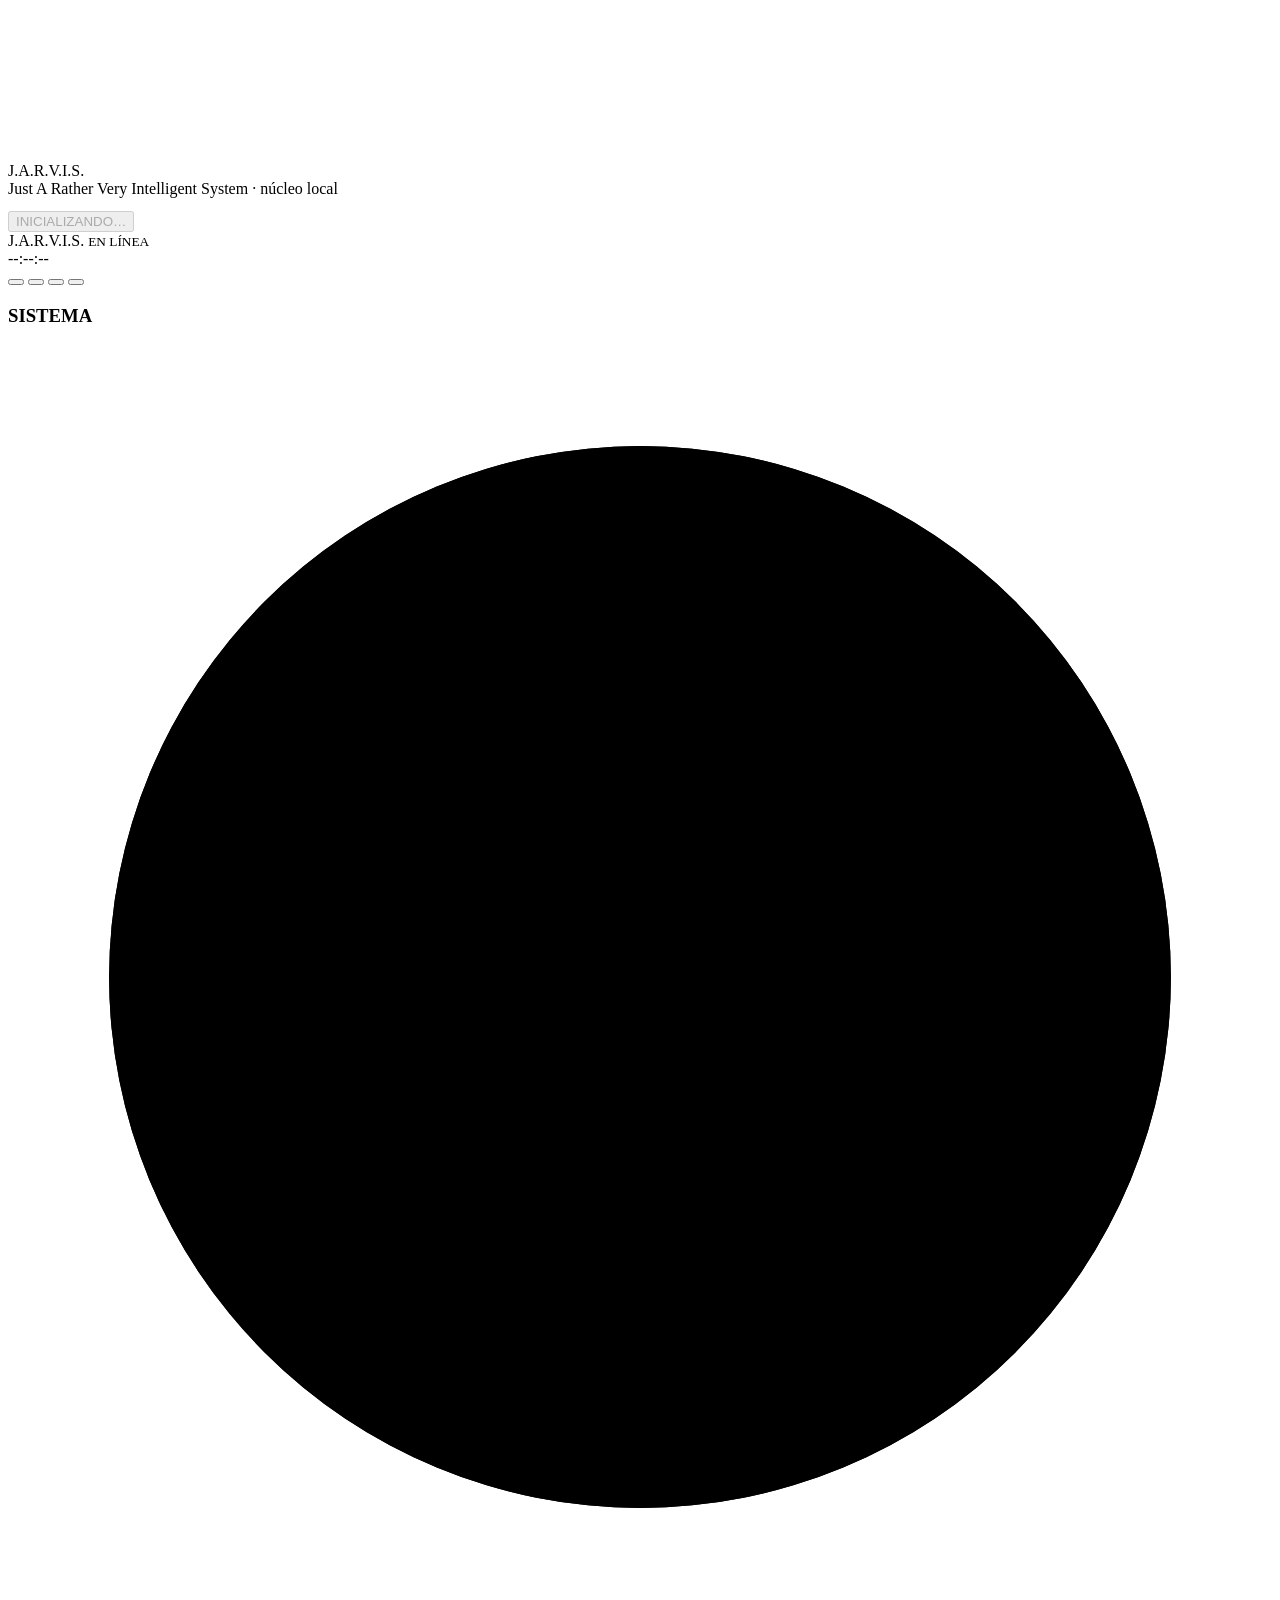
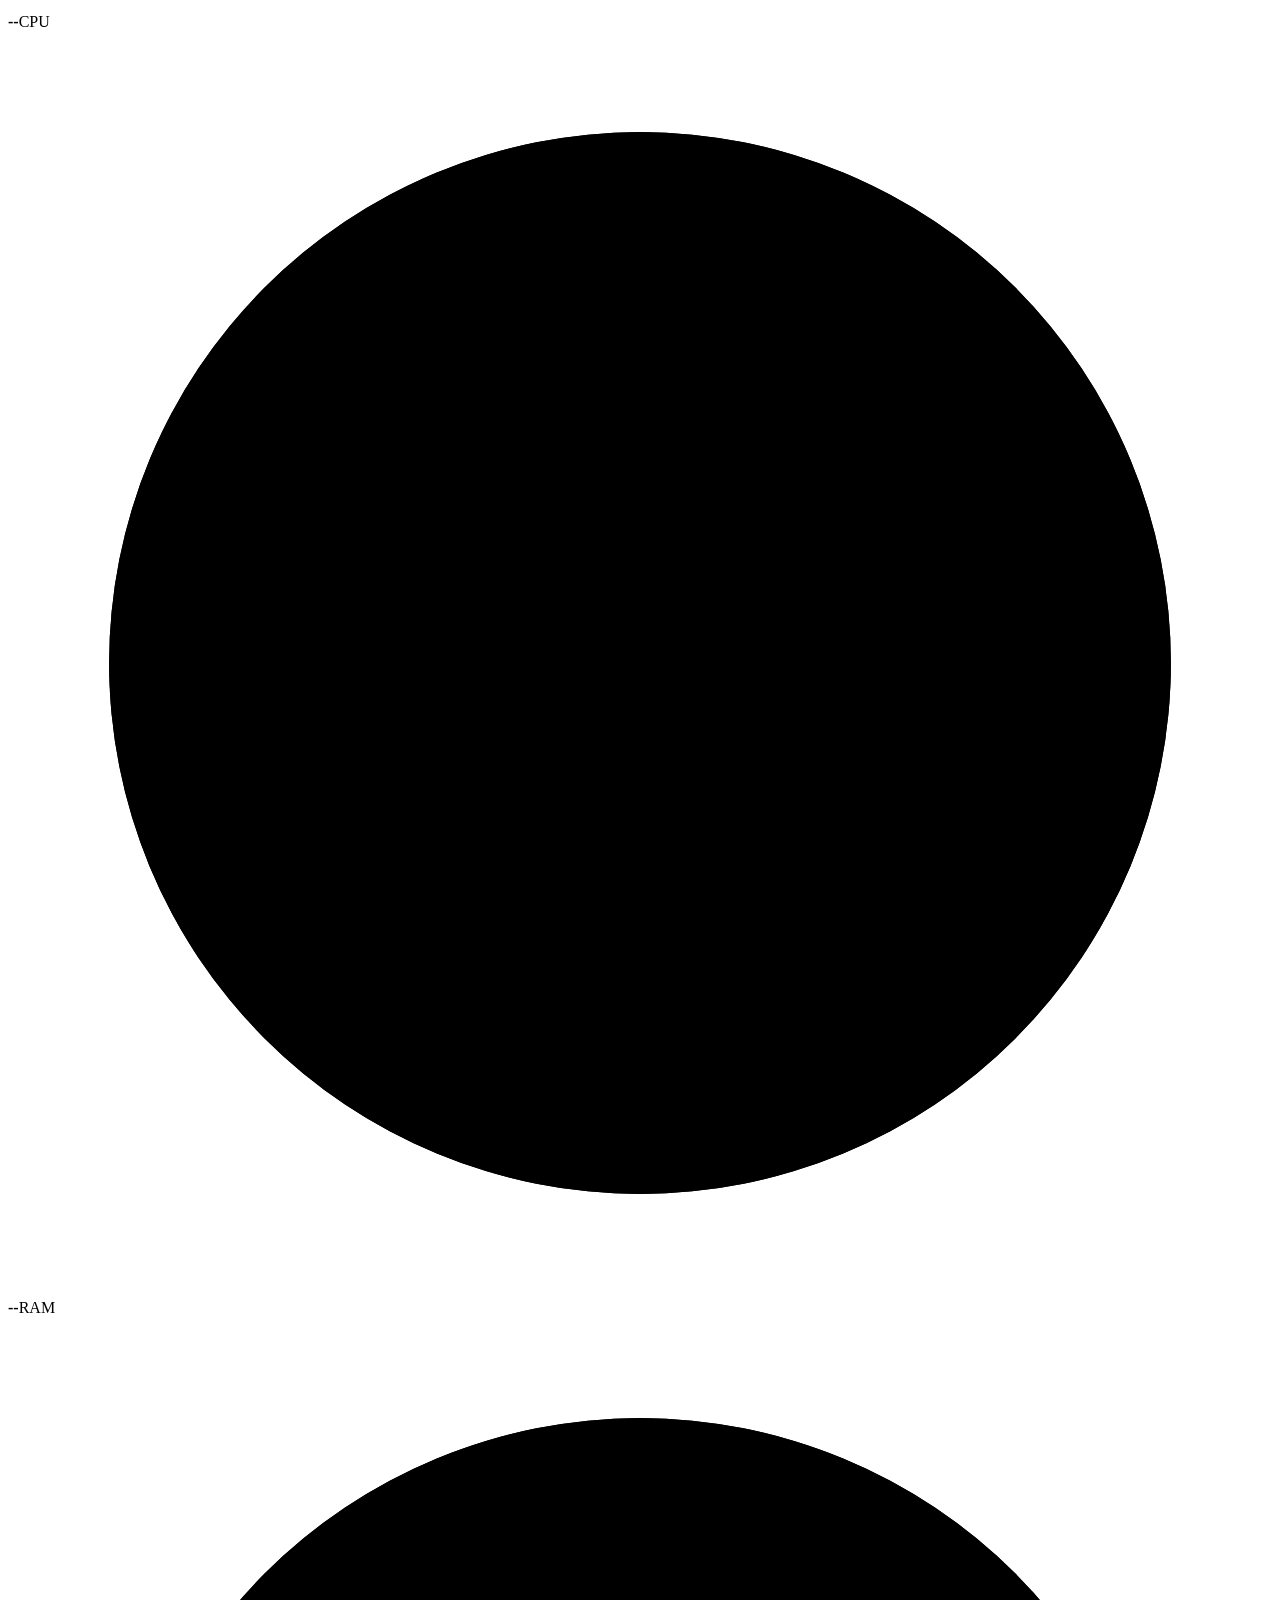
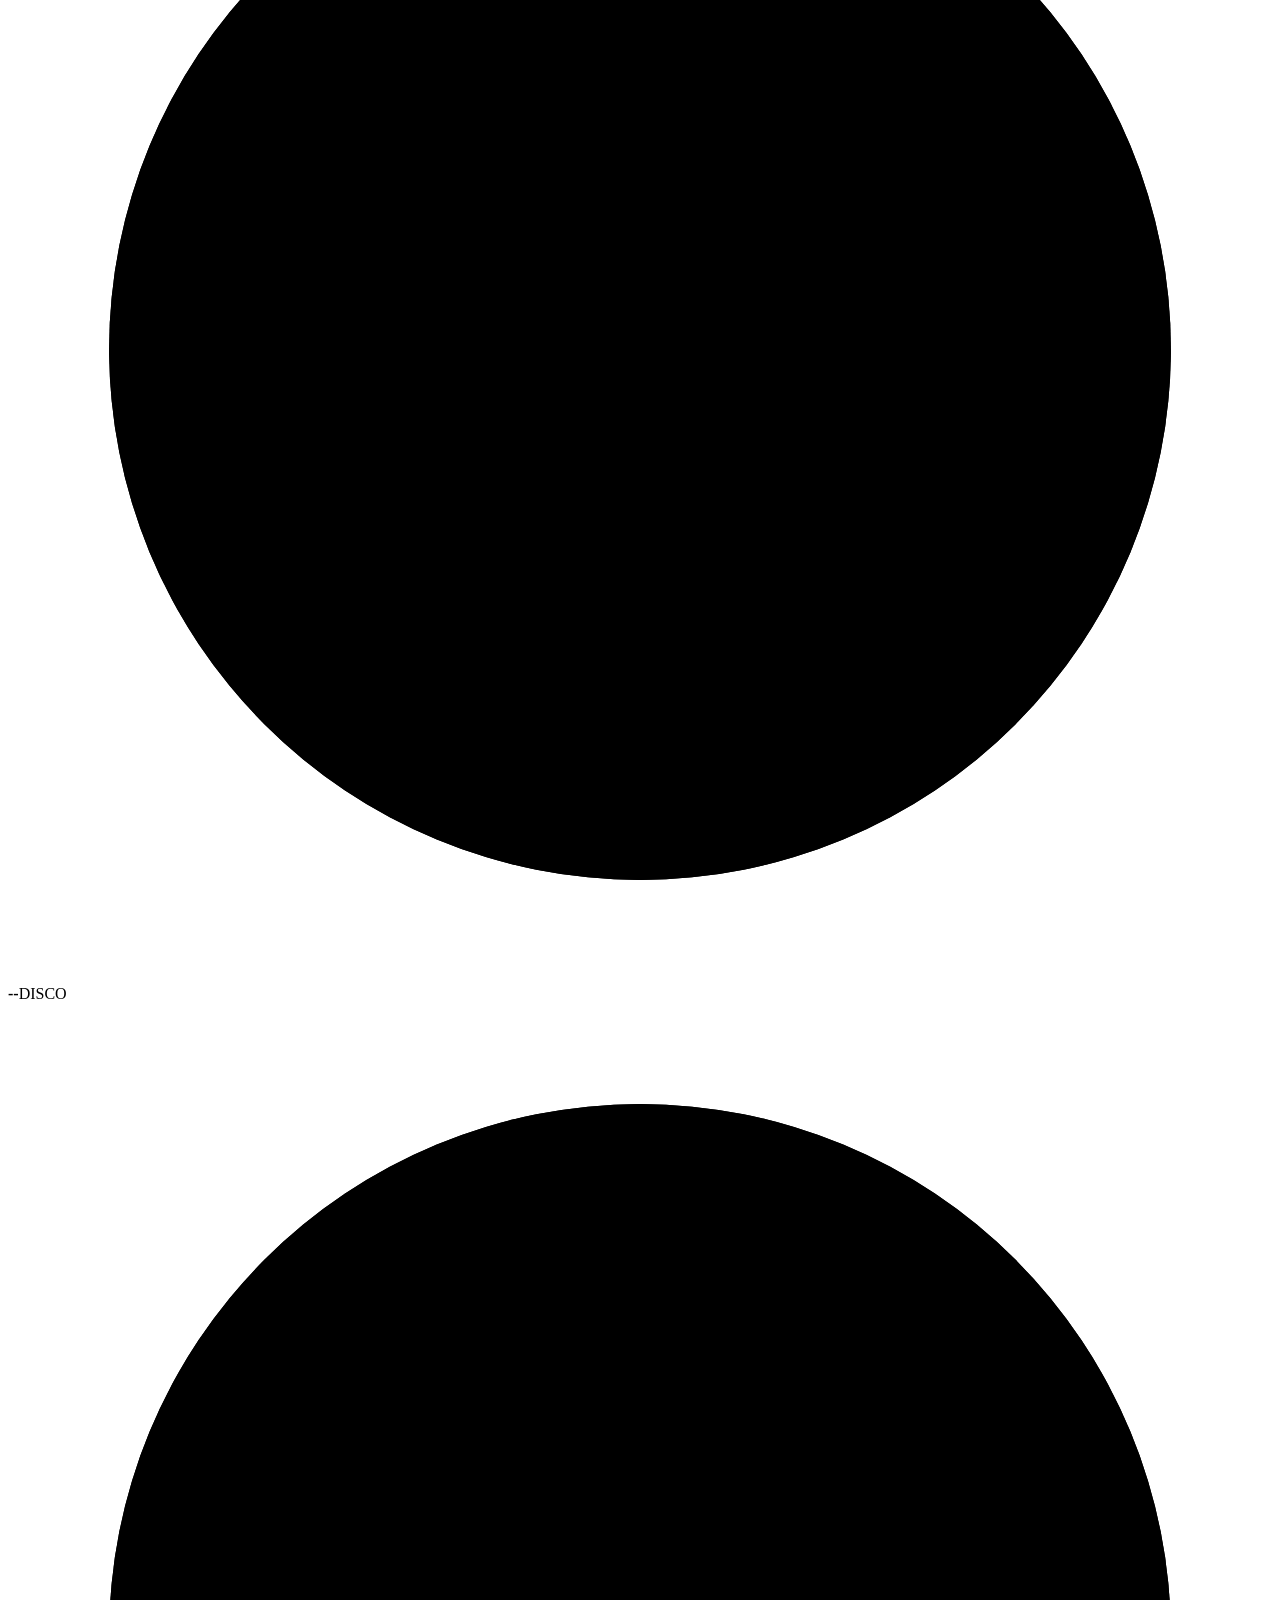
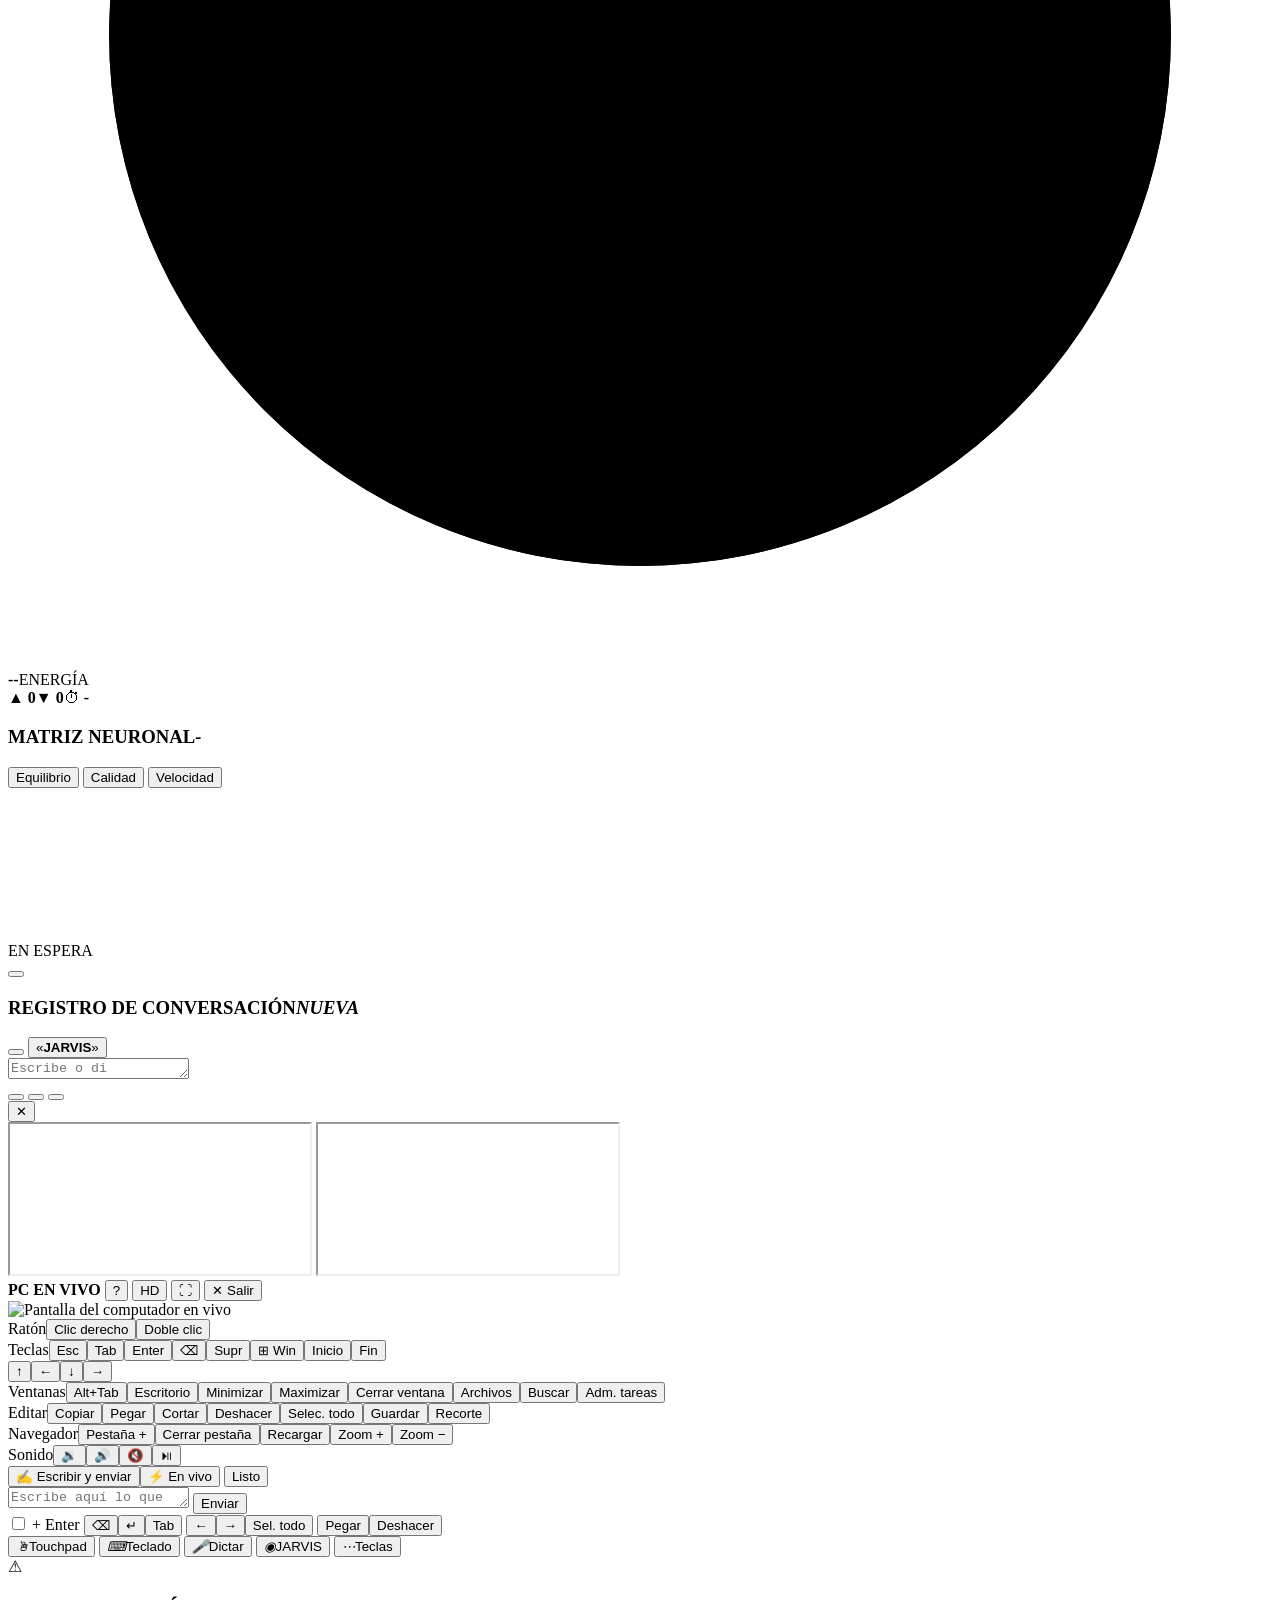
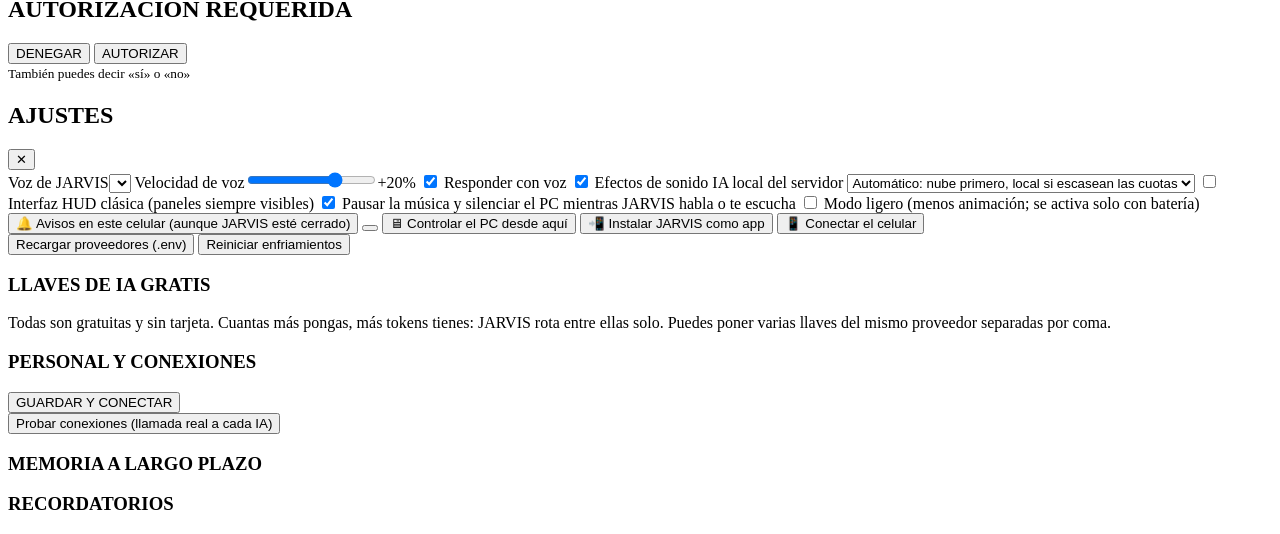
==== commit 371ac970: "Control remoto: interruptor por voz y botón en ajustes Prender desde la voz pide confirmación y desd" ====
--- a/web/index.html
+++ b/web/index.html
@@ -191,6 +191,7 @@
   <label class="check"><input id="chk-ligero" type="checkbox"> Modo ligero (menos animación; se activa solo con batería)</label>
   <div class="botones-ajustes">
     <button id="btn-avisos" class="oculto">🔔 Avisos en este celular (aunque JARVIS esté cerrado)</button>
+    <button id="btn-control-sw" class="oculto"></button>
     <button id="btn-control" class="oculto">🖥 Controlar el PC desde aquí</button>
     <button id="btn-instalar" class="oculto">📲 Instalar JARVIS como app</button>
     <button id="btn-celular">📱 Conectar el celular</button>
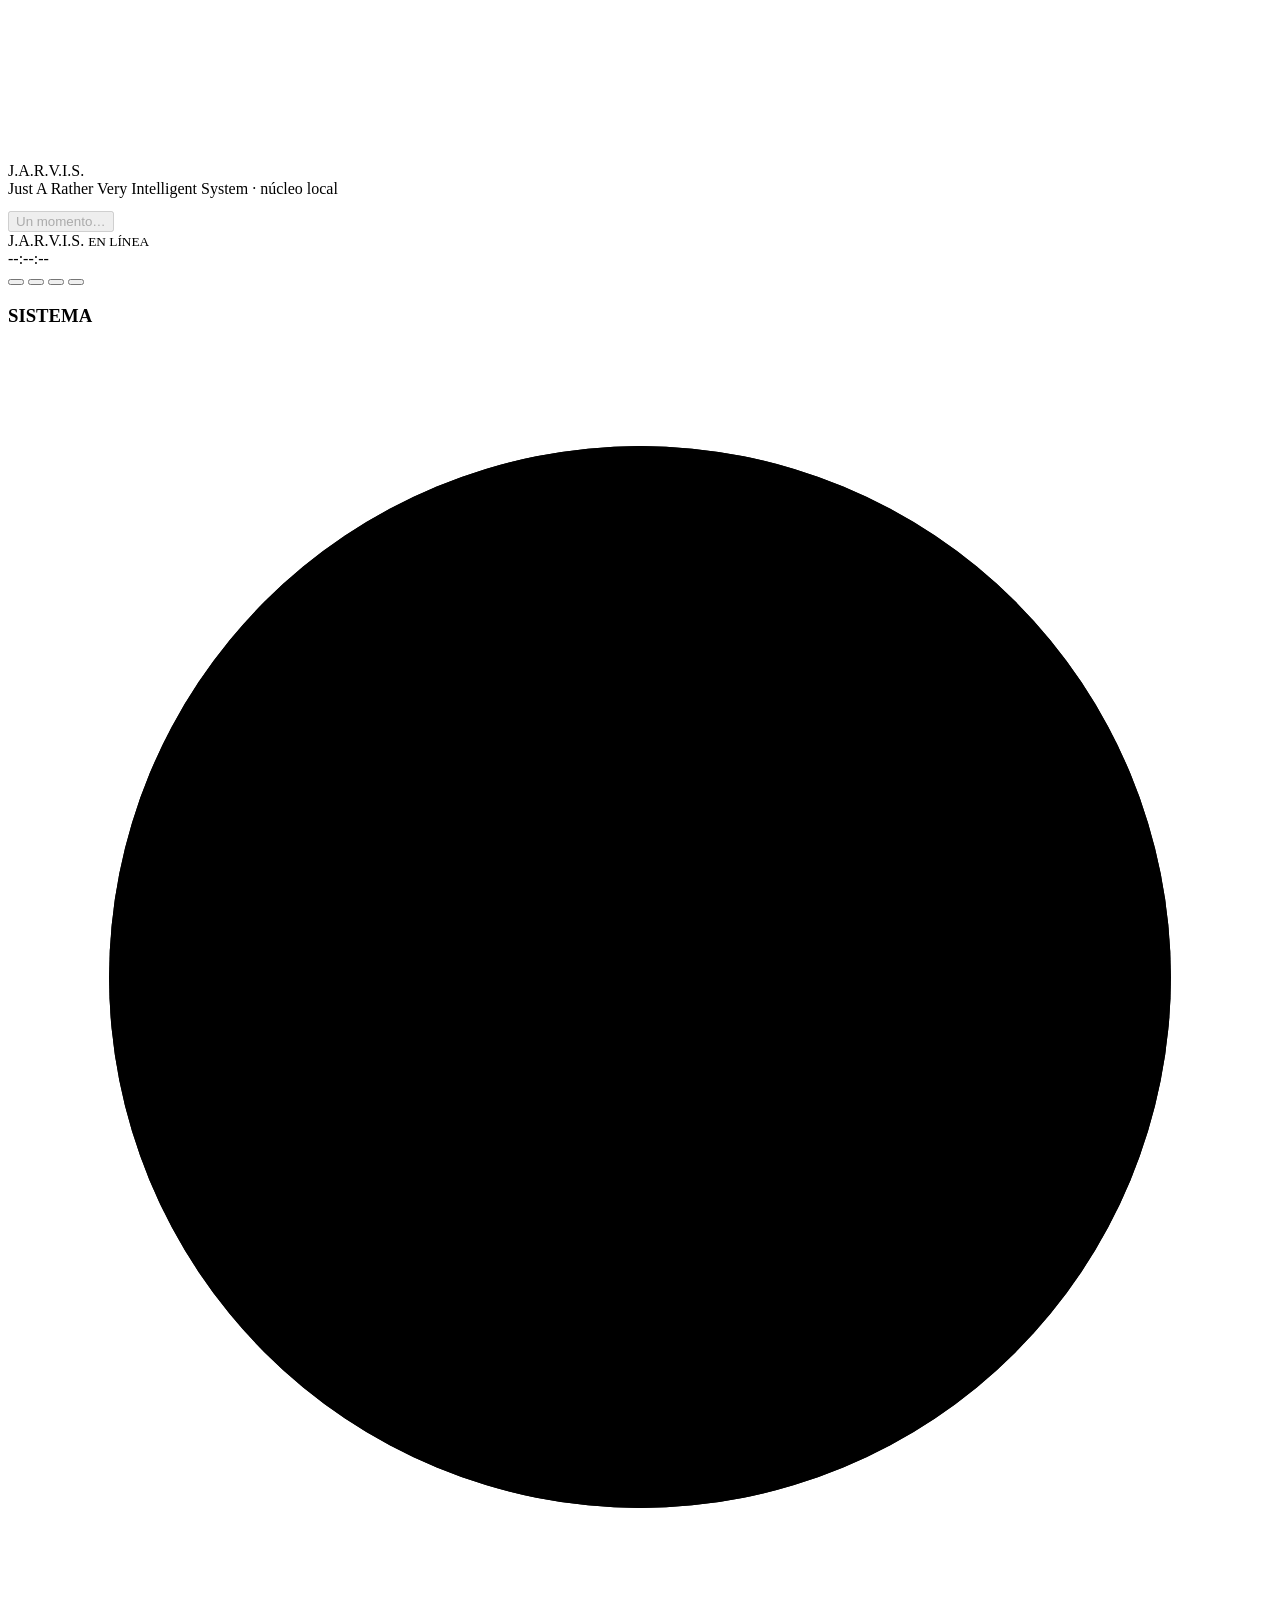
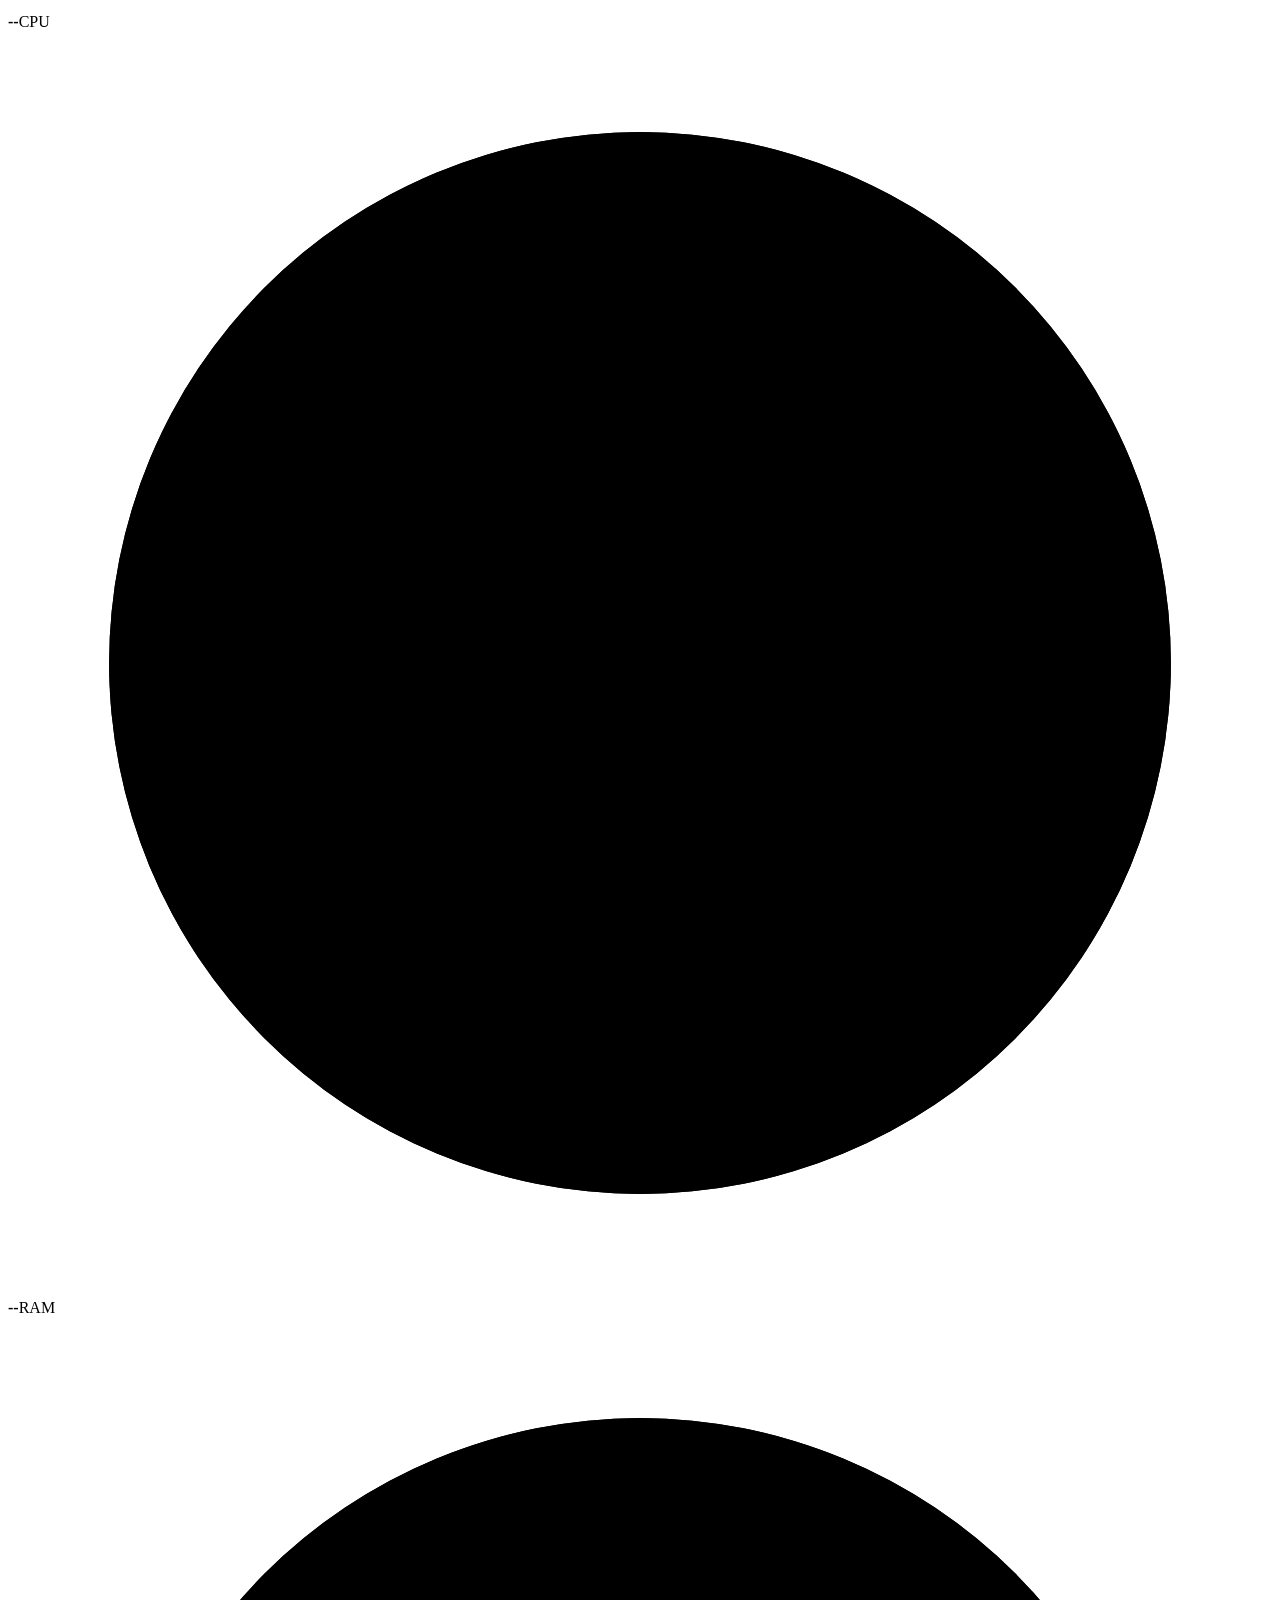
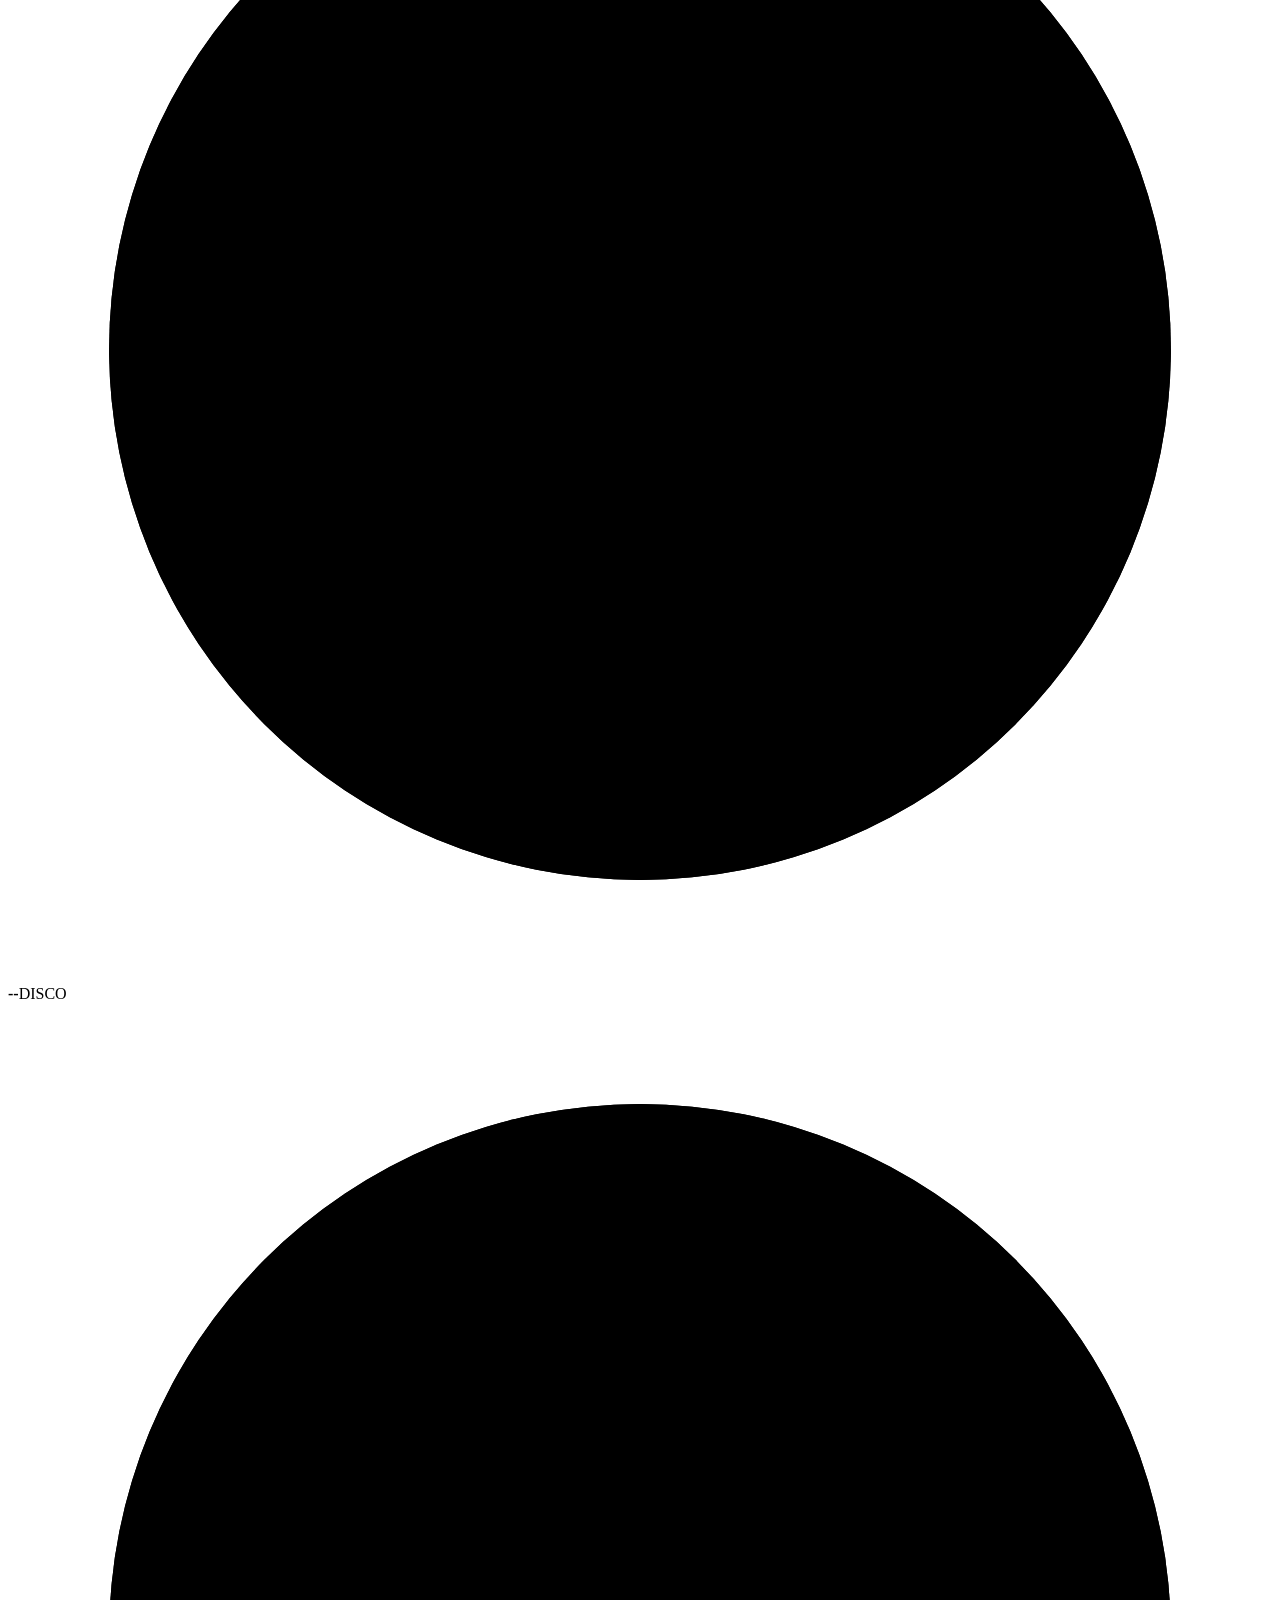
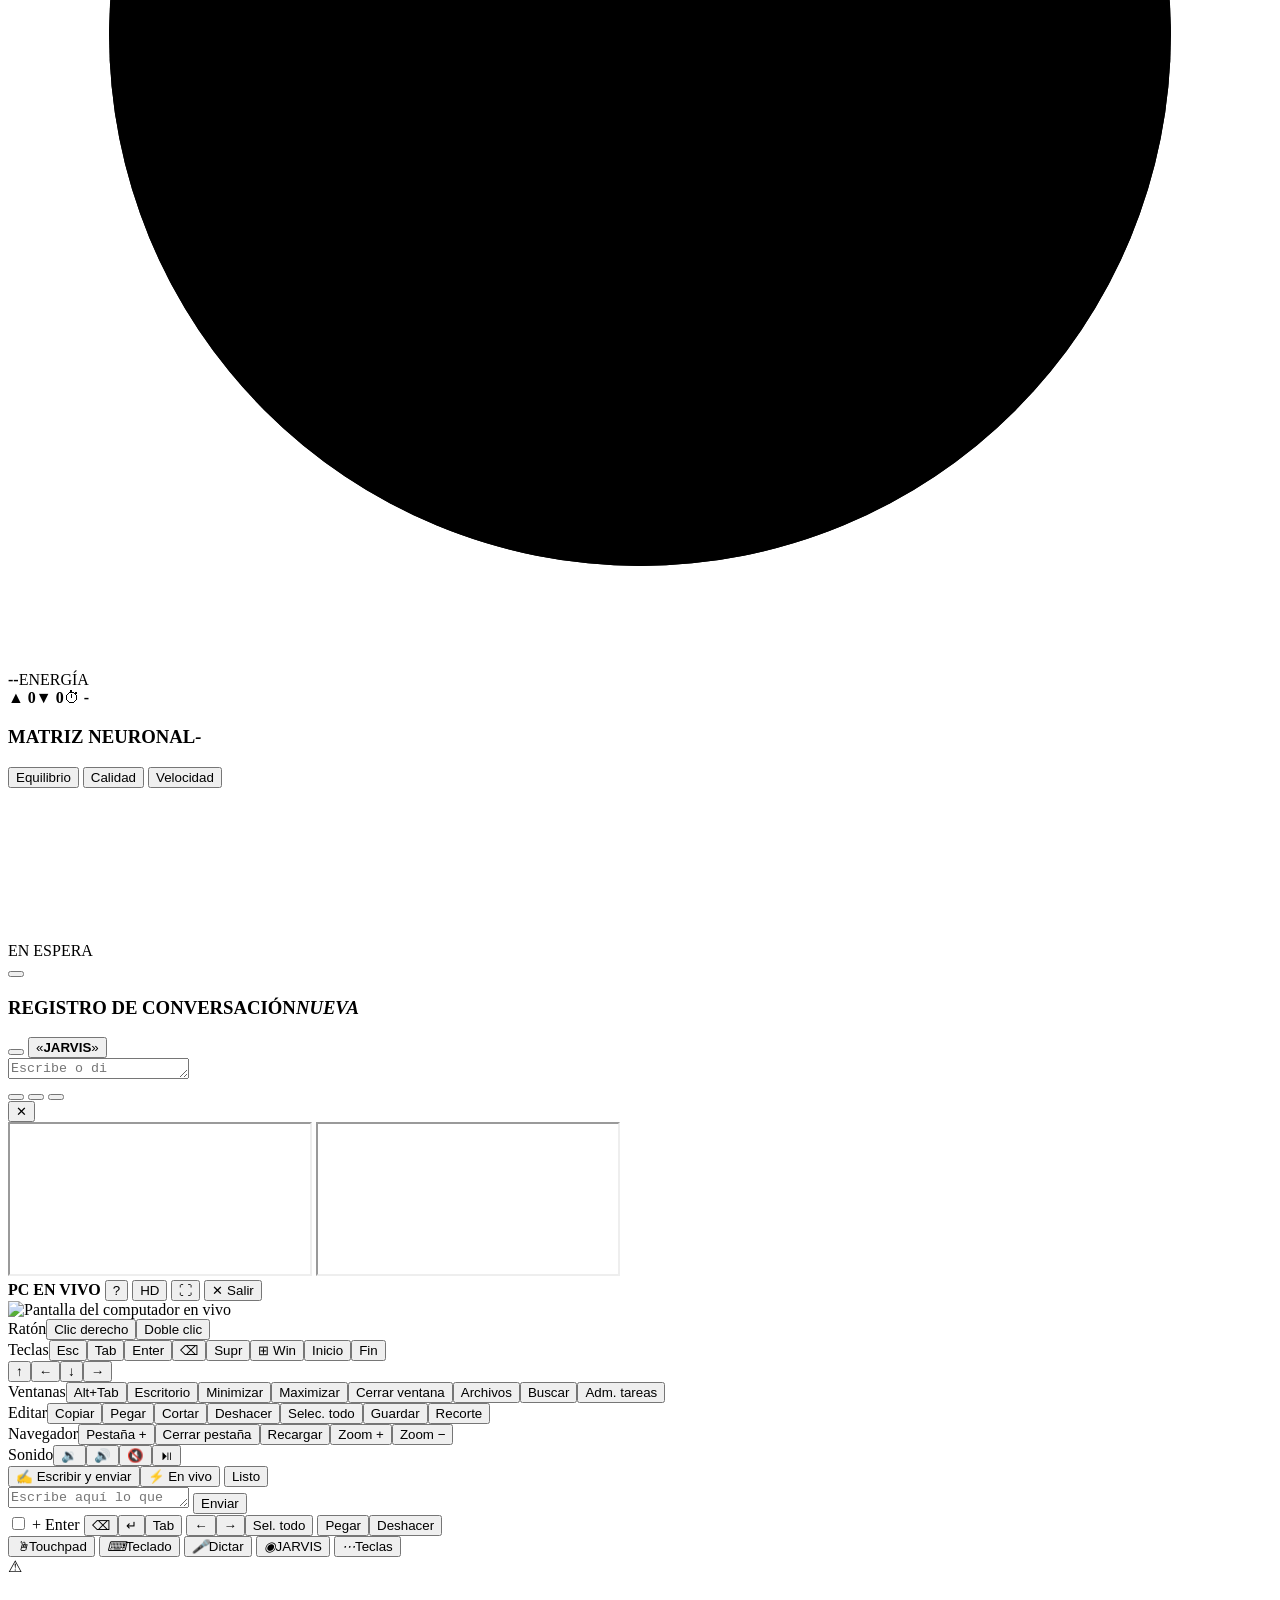
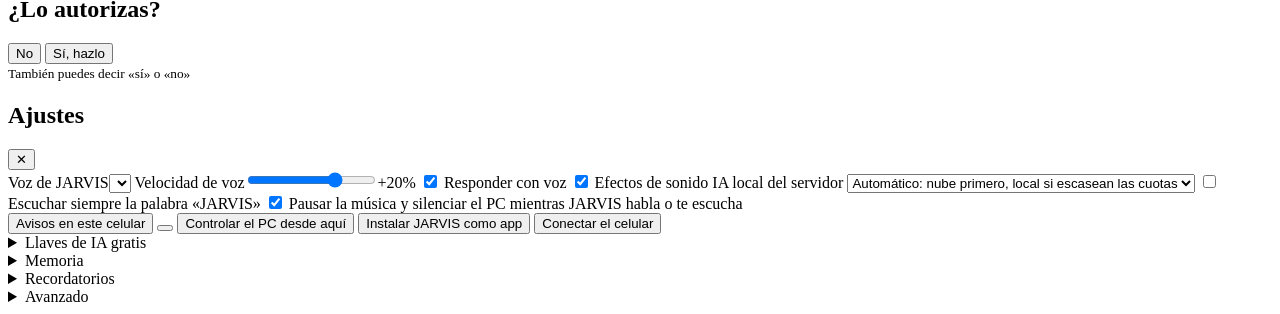
==== commit 9f060b95: "Interfaz mucho más limpia Fondo liso, una sola fuente, orbe simple en vez del reactor, una sola barr" ====
--- a/web/index.html
+++ b/web/index.html
@@ -15,7 +15,7 @@
 <link href="https://fonts.googleapis.com/css2?family=Inter:wght@400;500;600&family=Orbitron:wght@500;700;900&family=Rajdhani:wght@400;500;600;700&family=JetBrains+Mono:wght@400;600&display=swap" rel="stylesheet">
 <link rel="stylesheet" href="/static/estilo.css">
 </head>
-<body>
+<body data-modo="espera">
 <canvas id="fondo"></canvas>
 
 <!-- secuencia de arranque: el clic también desbloquea el audio del navegador -->
@@ -24,7 +24,7 @@
     <div class="logo-arranque">J.A.R.V.I.S.</div>
     <div class="sub-arranque">Just A Rather Very Intelligent System · núcleo local</div>
     <pre id="log-arranque"></pre>
-    <button id="btn-iniciar" class="btn-iniciar" disabled>INICIALIZANDO…</button>
+    <button id="btn-iniciar" class="btn-iniciar" disabled>Un momento…</button>
   </div>
 </div>
 
@@ -161,19 +161,19 @@
 <div id="modal" class="modal oculto">
   <div class="modal-caja">
     <div class="modal-icono">⚠</div>
-    <h2>AUTORIZACIÓN REQUERIDA</h2>
+    <h2>¿Lo autorizas?</h2>
     <p id="modal-texto"></p>
     <pre id="modal-args"></pre>
     <div class="modal-botones">
-      <button id="modal-no" class="btn-no">DENEGAR</button>
-      <button id="modal-si" class="btn-si">AUTORIZAR</button>
+      <button id="modal-no" class="btn-no">No</button>
+      <button id="modal-si" class="btn-si">Sí, hazlo</button>
     </div>
     <small>También puedes decir «sí» o «no»</small>
   </div>
 </div>
 
 <div id="ajustes" class="cajon oculto">
-  <div class="cajon-cab"><h2>AJUSTES</h2><button id="cerrar-ajustes" class="icono">✕</button></div>
+  <div class="cajon-cab"><h2>Ajustes</h2><button id="cerrar-ajustes" class="icono">✕</button></div>
   <label>Voz de JARVIS<select id="sel-voz"></select></label>
   <label>Velocidad de voz<input id="vel-voz" type="range" min="-30" max="40" step="5" value="20"><span id="vel-txt">+20%</span></label>
   <label class="check"><input id="chk-voz" type="checkbox" checked> Responder con voz</label>
@@ -186,31 +186,43 @@
       <option value="no">Apagada</option>
     </select>
   </label>
-  <label class="check"><input id="chk-hud" type="checkbox"> Interfaz HUD clásica (paneles siempre visibles)</label>
+  <label class="check"><input id="chk-escucha" type="checkbox"> Escuchar siempre la palabra «JARVIS»</label>
   <label class="check"><input id="chk-silenciar" type="checkbox" checked> Pausar la música y silenciar el PC mientras JARVIS habla o te escucha</label>
-  <label class="check"><input id="chk-ligero" type="checkbox"> Modo ligero (menos animación; se activa solo con batería)</label>
   <div class="botones-ajustes">
-    <button id="btn-avisos" class="oculto">🔔 Avisos en este celular (aunque JARVIS esté cerrado)</button>
+    <button id="btn-avisos" class="oculto">Avisos en este celular</button>
     <button id="btn-control-sw" class="oculto"></button>
-    <button id="btn-control" class="oculto">🖥 Controlar el PC desde aquí</button>
-    <button id="btn-instalar" class="oculto">📲 Instalar JARVIS como app</button>
-    <button id="btn-celular">📱 Conectar el celular</button>
+    <button id="btn-control" class="oculto">Controlar el PC desde aquí</button>
+    <button id="btn-instalar" class="oculto">Instalar JARVIS como app</button>
+    <button id="btn-celular">Conectar el celular</button>
     <div id="qr-celular" class="oculto"></div>
+  </div>
+  <details>
+  <summary>Llaves de IA gratis</summary>
+  <p class="vacio">Todas son gratuitas y sin tarjeta. Cuantas más pongas, más tokens tienes: JARVIS rota entre ellas solo. Puedes poner varias llaves del mismo proveedor separadas por coma.</p>
+  <div id="llaves"></div>
+  <h3>Personal y conexiones</h3>
+  <div id="datos"></div>
+  <button id="btn-guardar-llaves" class="btn-guardar">Guardar y conectar</button>
+  <div class="botones-ajustes"><button id="btn-probar">Probar conexiones</button></div>
+  <div id="resultado-prueba"></div>
+  </details>
+  <details>
+  <summary>Memoria</summary>
+  <div id="memorias"></div>
+  </details>
+  <details>
+  <summary>Recordatorios</summary>
+  <div id="lista-recordatorios"></div>
+  </details>
+  <details>
+  <summary>Avanzado</summary>
+  <label class="check"><input id="chk-hud" type="checkbox"> Interfaz HUD clásica</label>
+  <label class="check"><input id="chk-ligero" type="checkbox"> Modo ligero (se activa solo con batería)</label>
+  <div class="botones-ajustes">
     <button id="btn-recargar">Recargar proveedores (.env)</button>
     <button id="btn-enfriar">Reiniciar enfriamientos</button>
   </div>
-  <h3>LLAVES DE IA GRATIS</h3>
-  <p class="vacio">Todas son gratuitas y sin tarjeta. Cuantas más pongas, más tokens tienes: JARVIS rota entre ellas solo. Puedes poner varias llaves del mismo proveedor separadas por coma.</p>
-  <div id="llaves"></div>
-  <h3>PERSONAL Y CONEXIONES</h3>
-  <div id="datos"></div>
-  <button id="btn-guardar-llaves" class="btn-guardar">GUARDAR Y CONECTAR</button>
-  <div class="botones-ajustes"><button id="btn-probar">Probar conexiones (llamada real a cada IA)</button></div>
-  <div id="resultado-prueba"></div>
-  <h3>MEMORIA A LARGO PLAZO</h3>
-  <div id="memorias"></div>
-  <h3>RECORDATORIOS</h3>
-  <div id="lista-recordatorios"></div>
+  </details>
 </div>
 
 <script type="importmap">{"imports": {"three": "/static/vendor/three/three.module.min.js", "three/addons/": "/static/vendor/three/jsm/"}}</script>
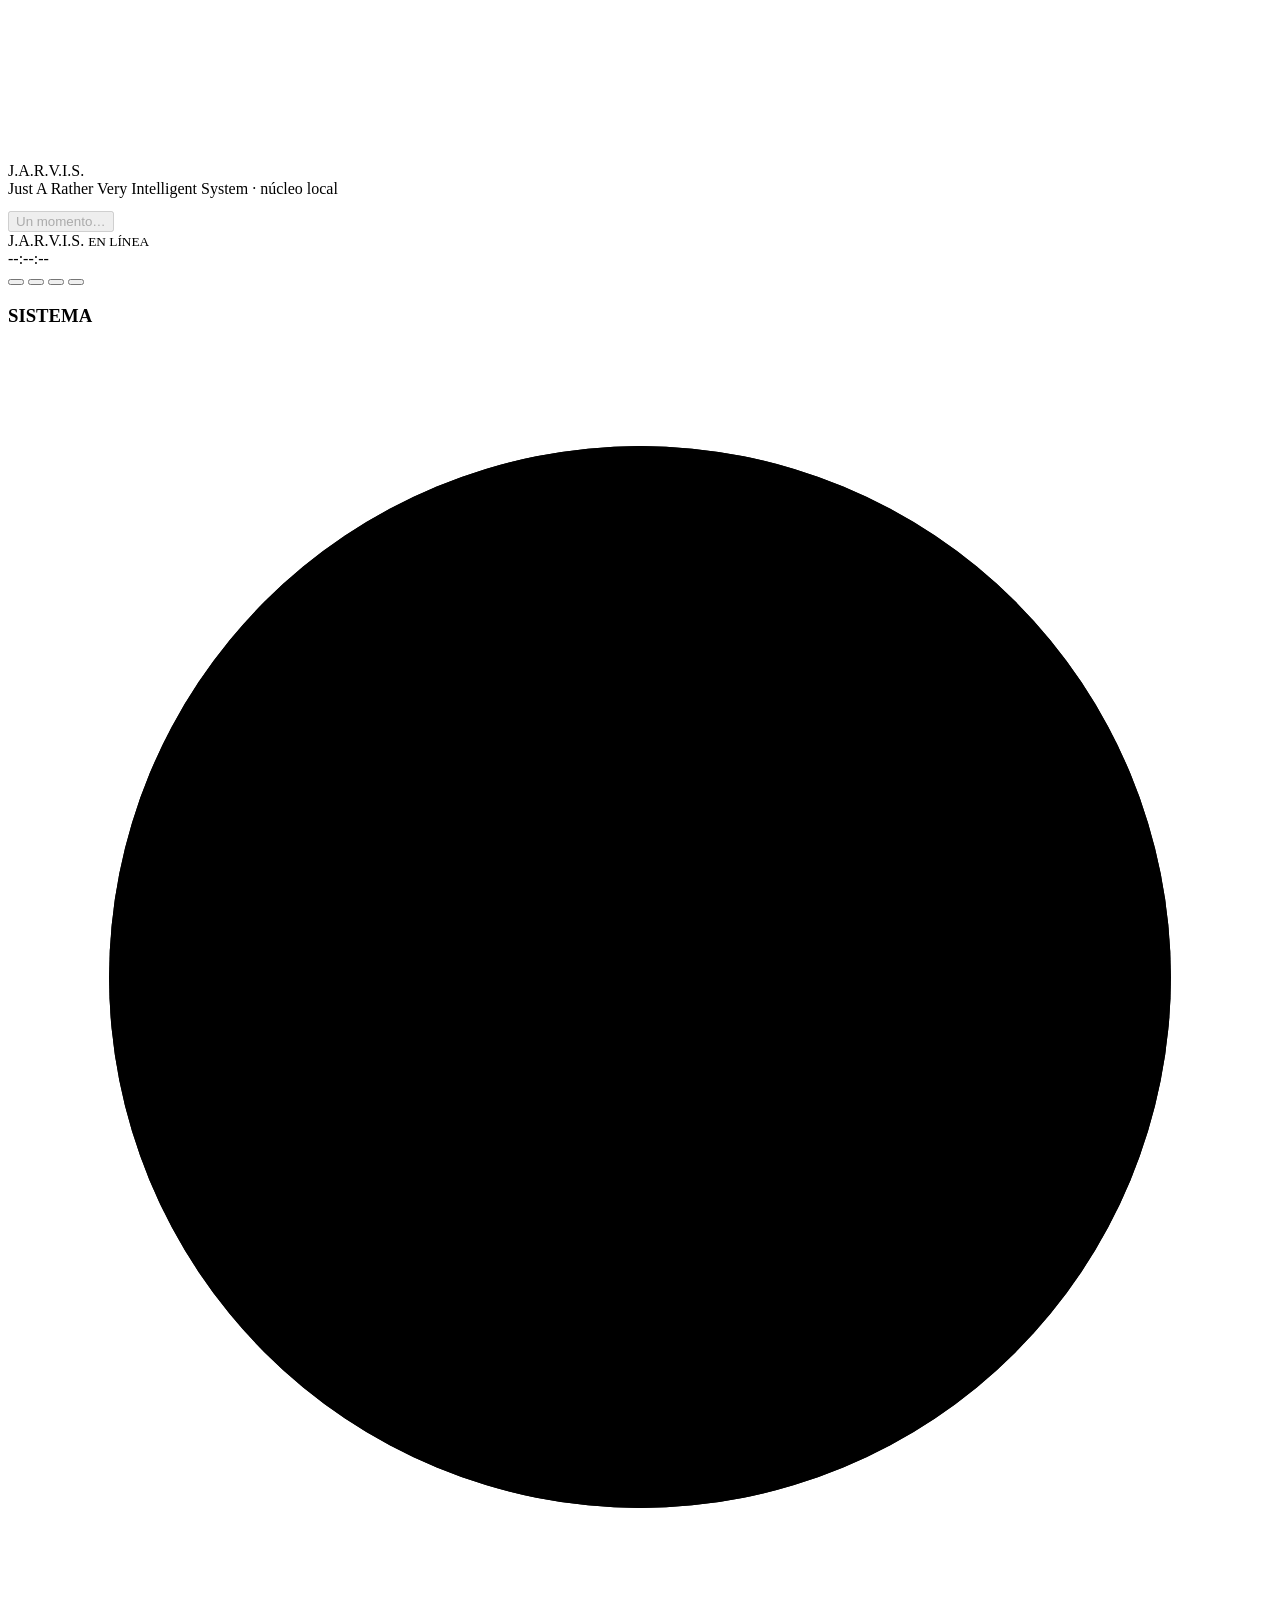
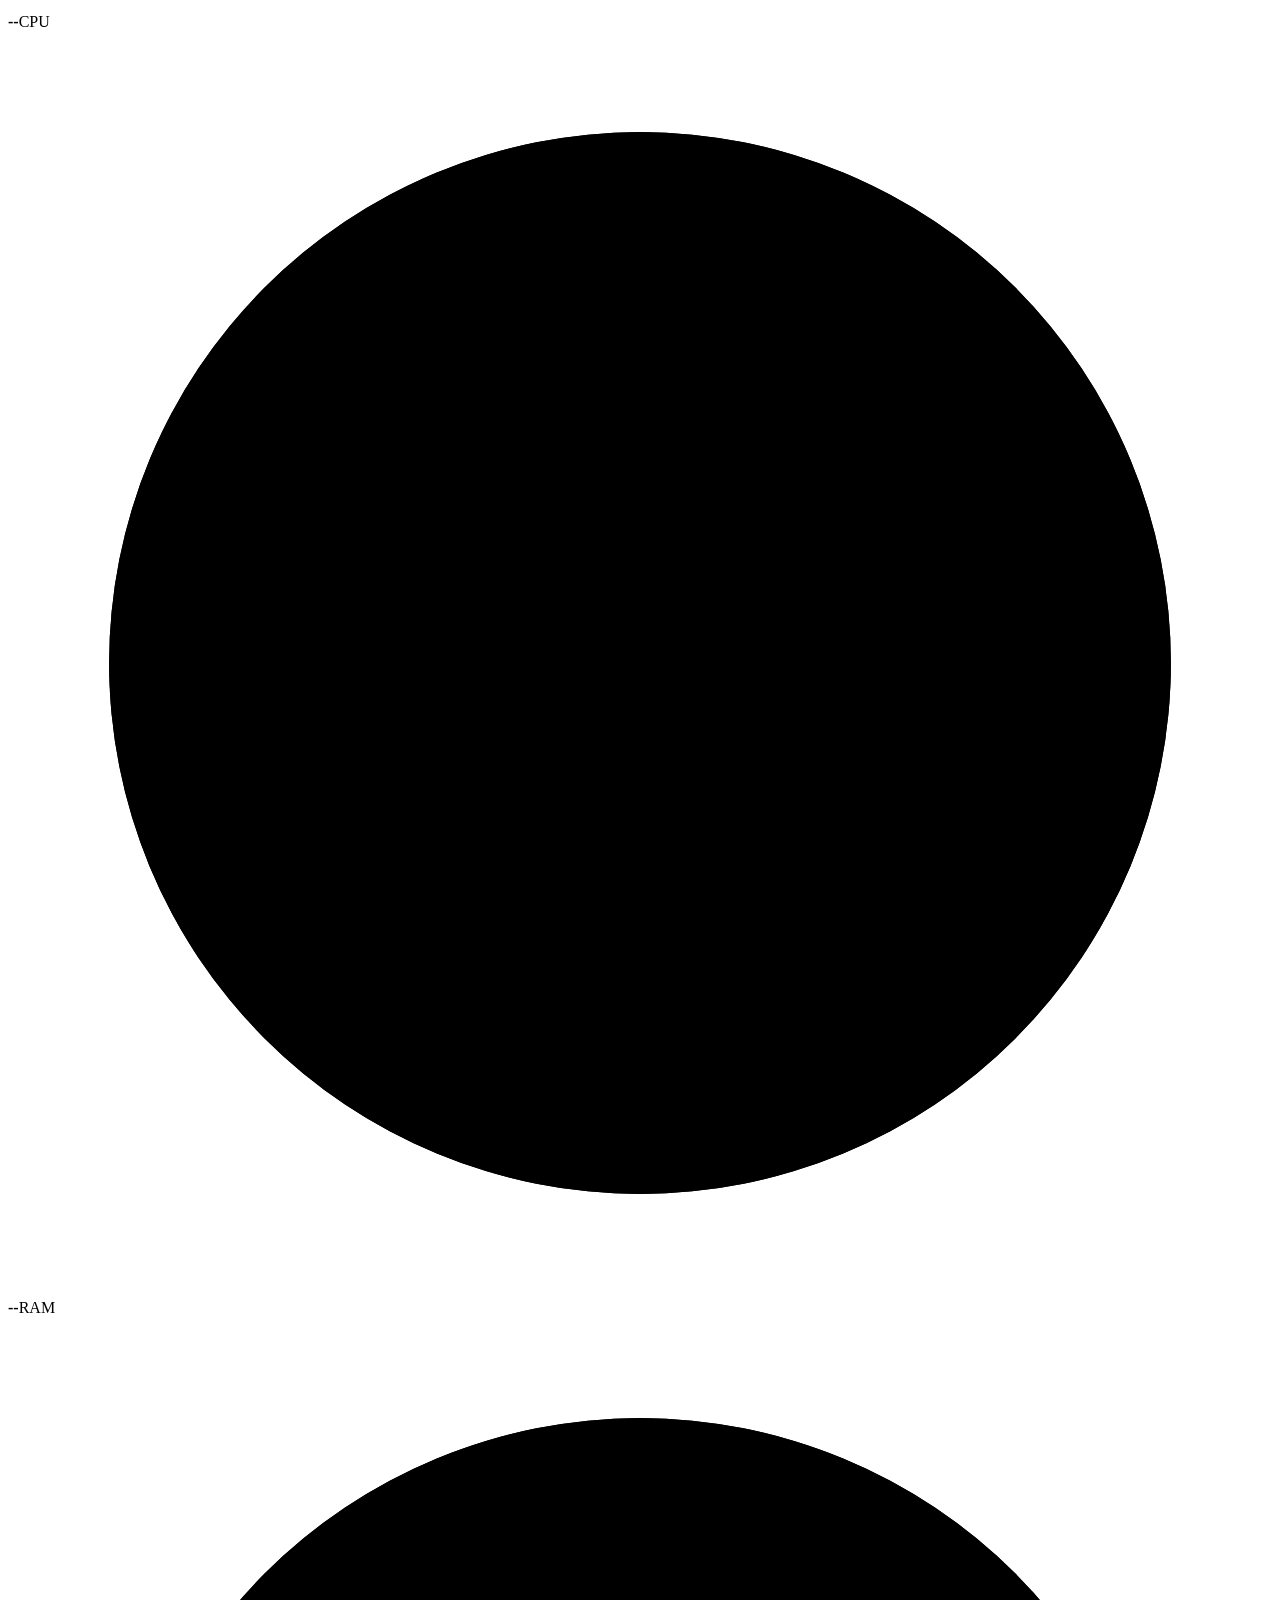
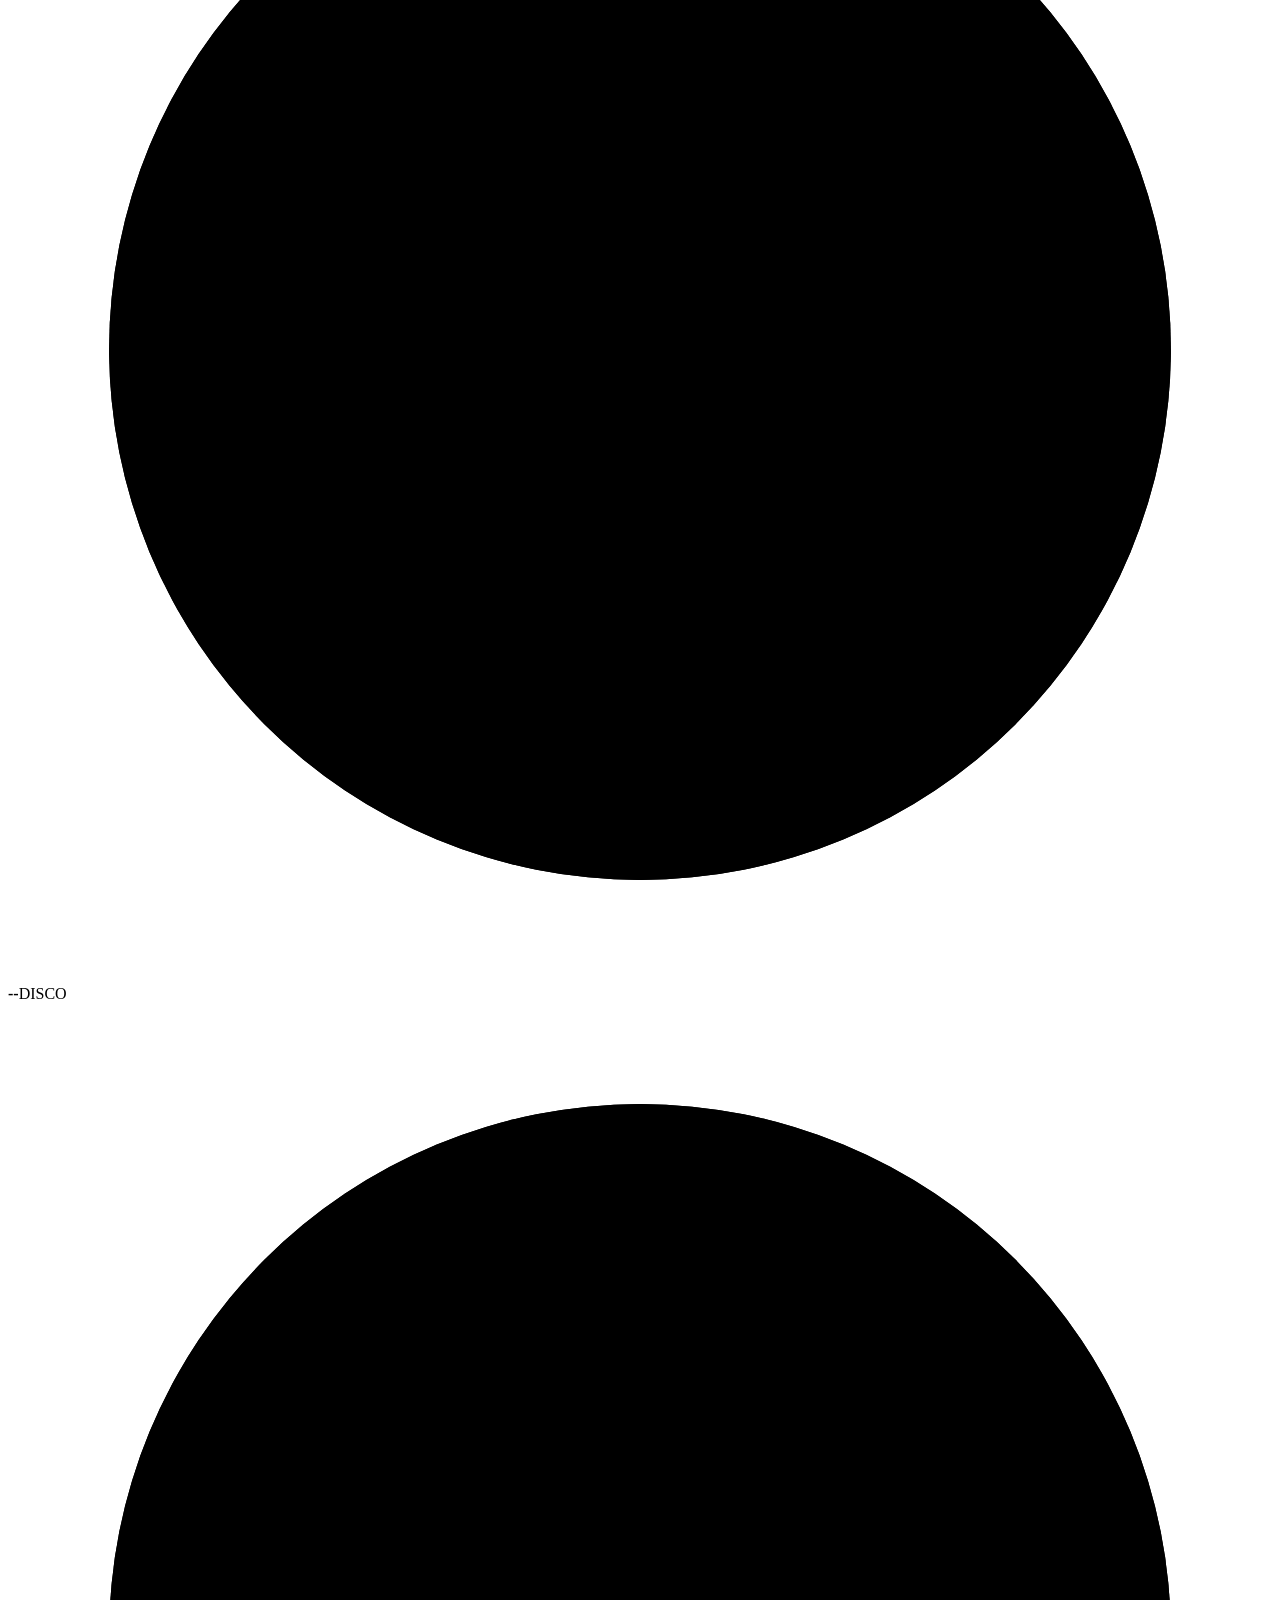
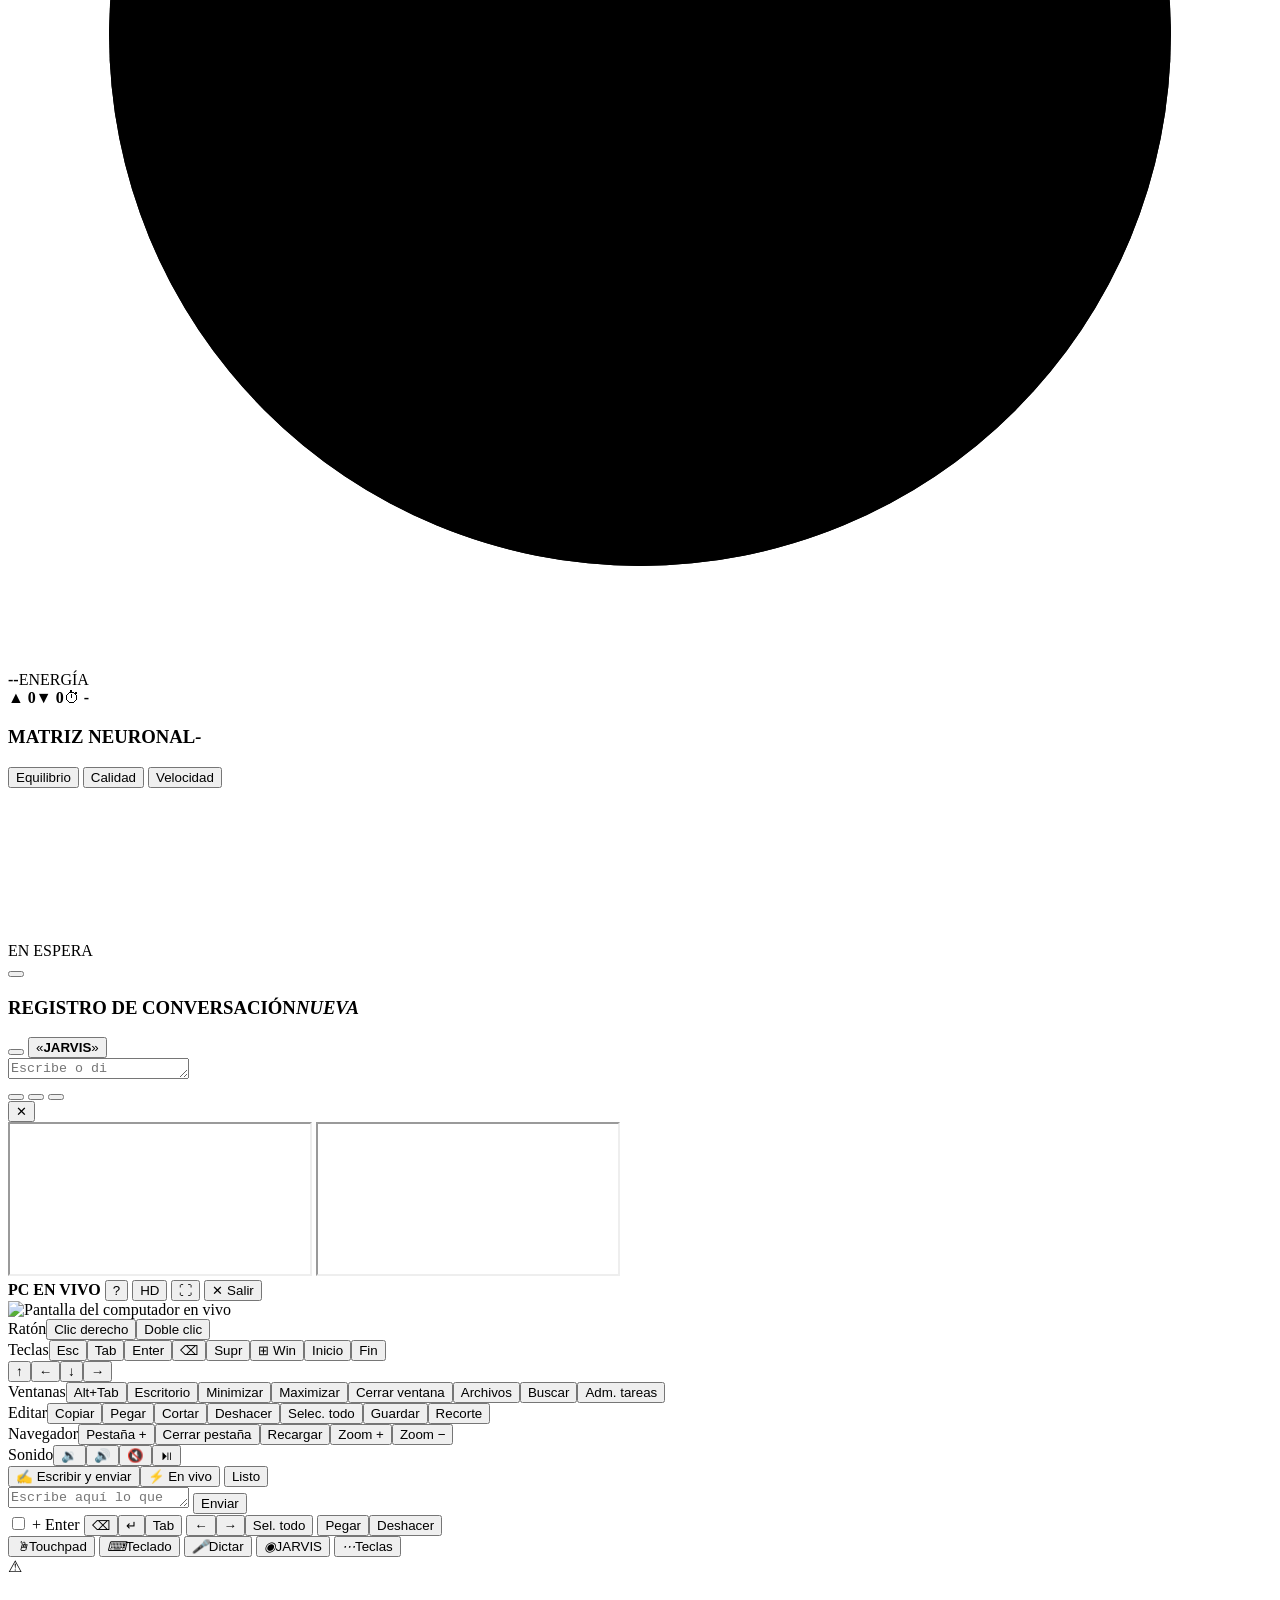
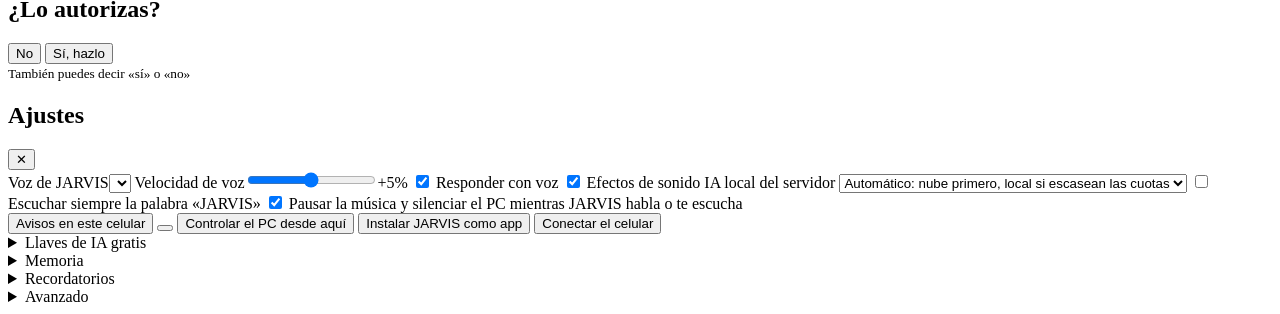
==== commit fcf8b64f: "Uso diario: saludo al llegar, voz más pausada y script para arrancar con Windows Co-Authored-By: Cla" ====
--- a/web/index.html
+++ b/web/index.html
@@ -175,7 +175,7 @@
 <div id="ajustes" class="cajon oculto">
   <div class="cajon-cab"><h2>Ajustes</h2><button id="cerrar-ajustes" class="icono">✕</button></div>
   <label>Voz de JARVIS<select id="sel-voz"></select></label>
-  <label>Velocidad de voz<input id="vel-voz" type="range" min="-30" max="40" step="5" value="20"><span id="vel-txt">+20%</span></label>
+  <label>Velocidad de voz<input id="vel-voz" type="range" min="-30" max="40" step="5" value="5"><span id="vel-txt">+5%</span></label>
   <label class="check"><input id="chk-voz" type="checkbox" checked> Responder con voz</label>
   <label class="check"><input id="chk-sonidos" type="checkbox" checked> Efectos de sonido</label>
   <label>IA local del servidor
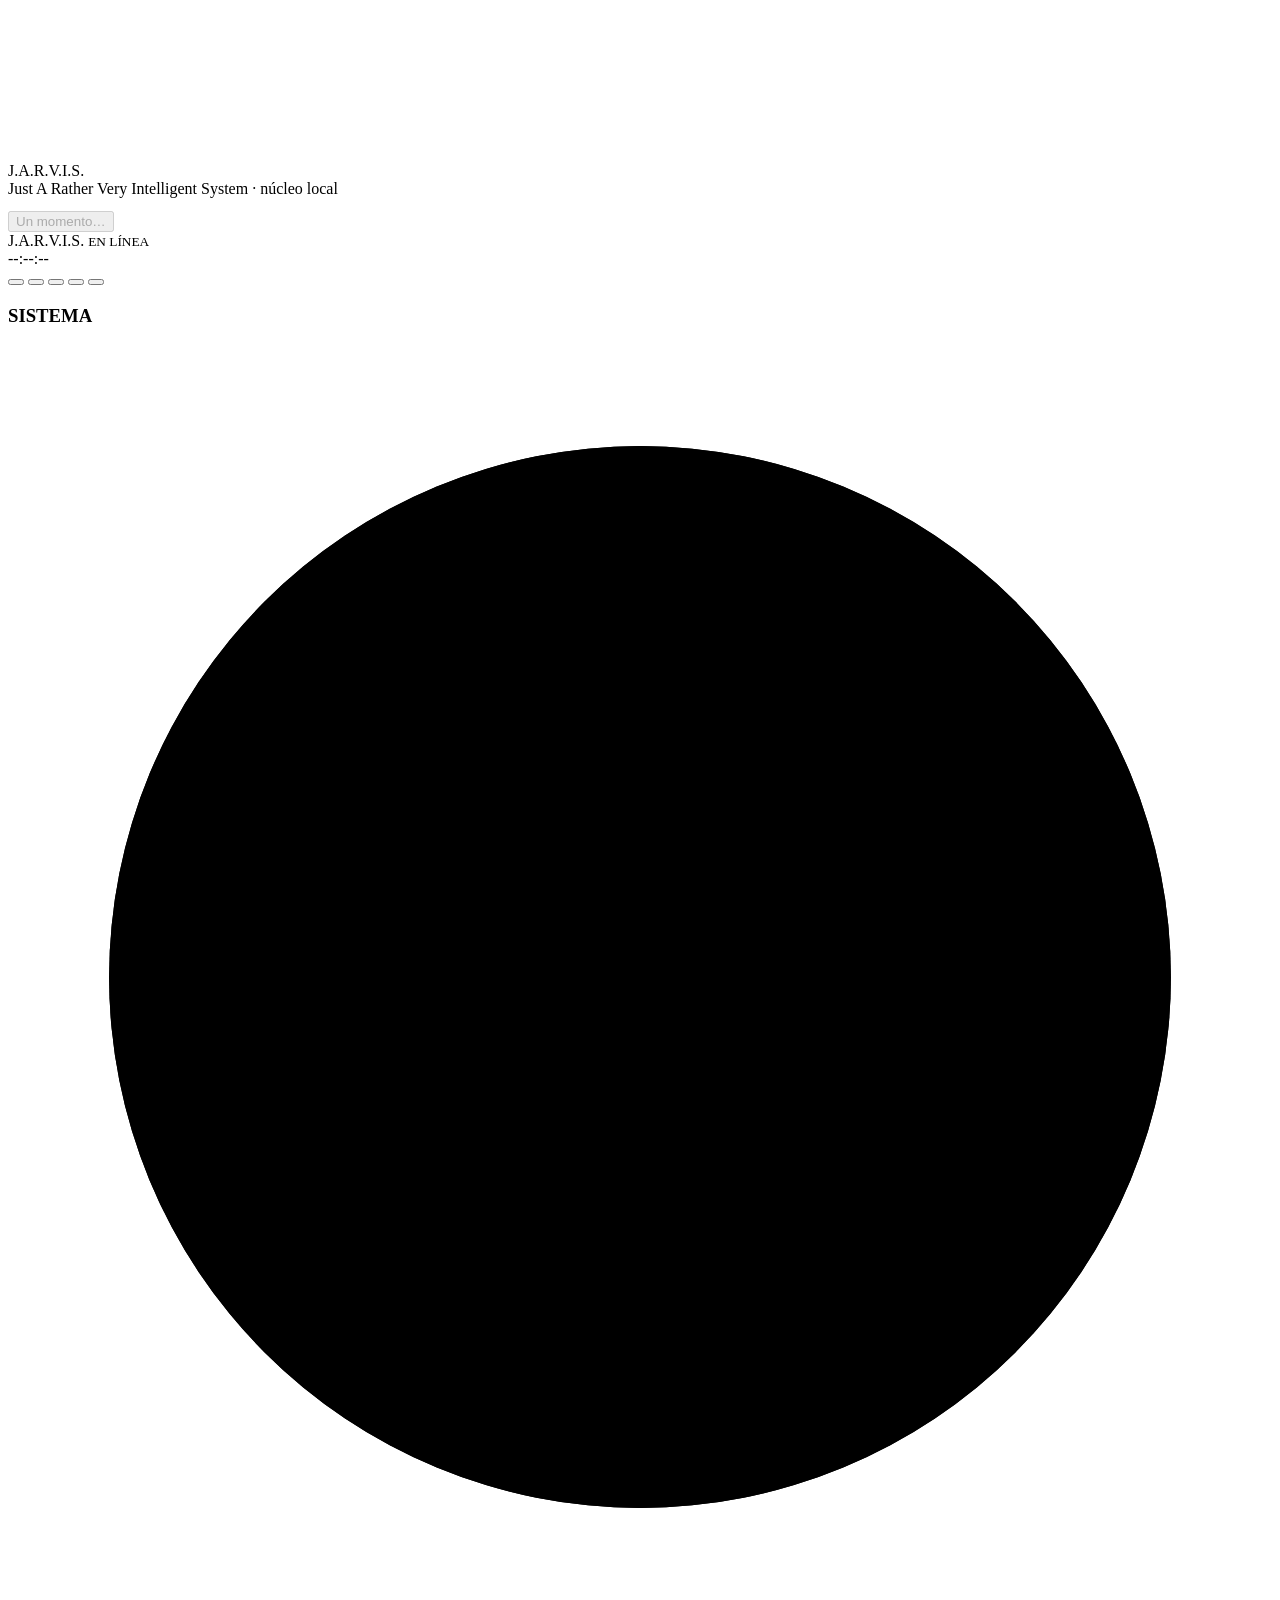
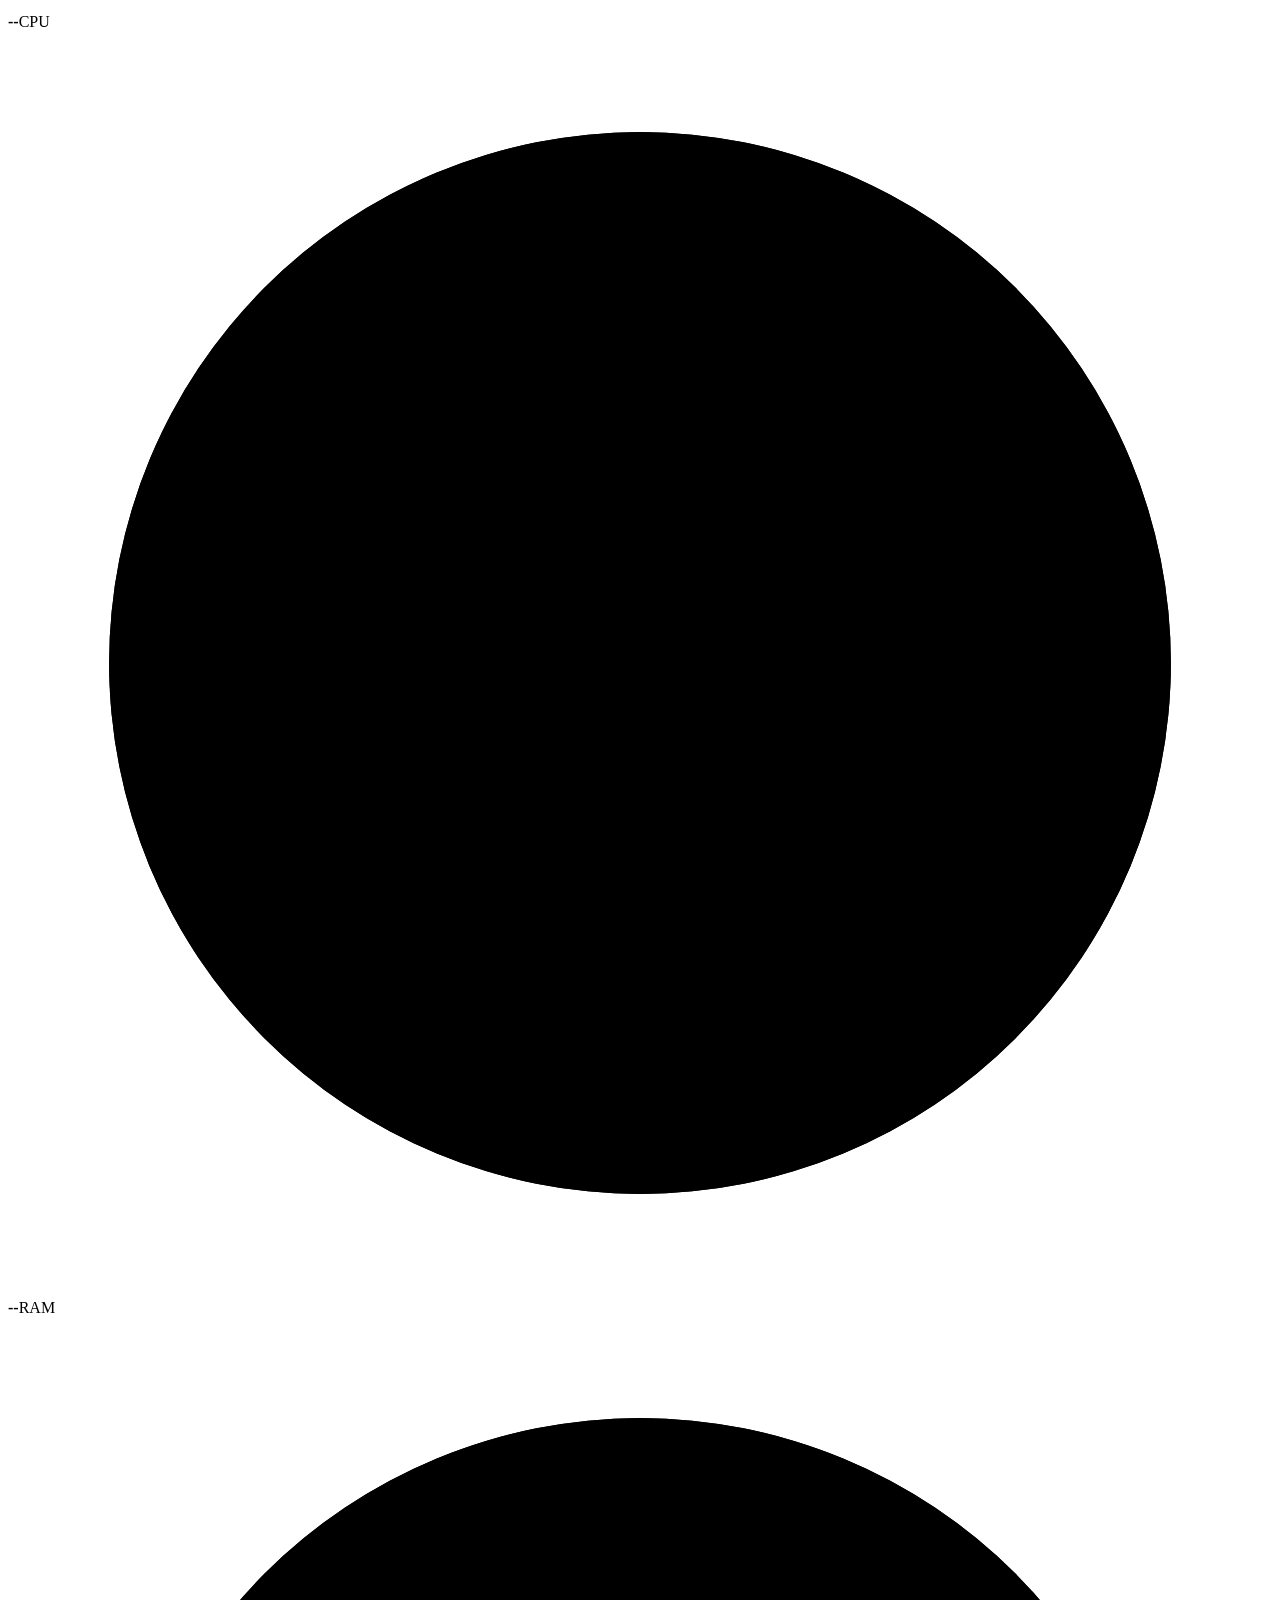
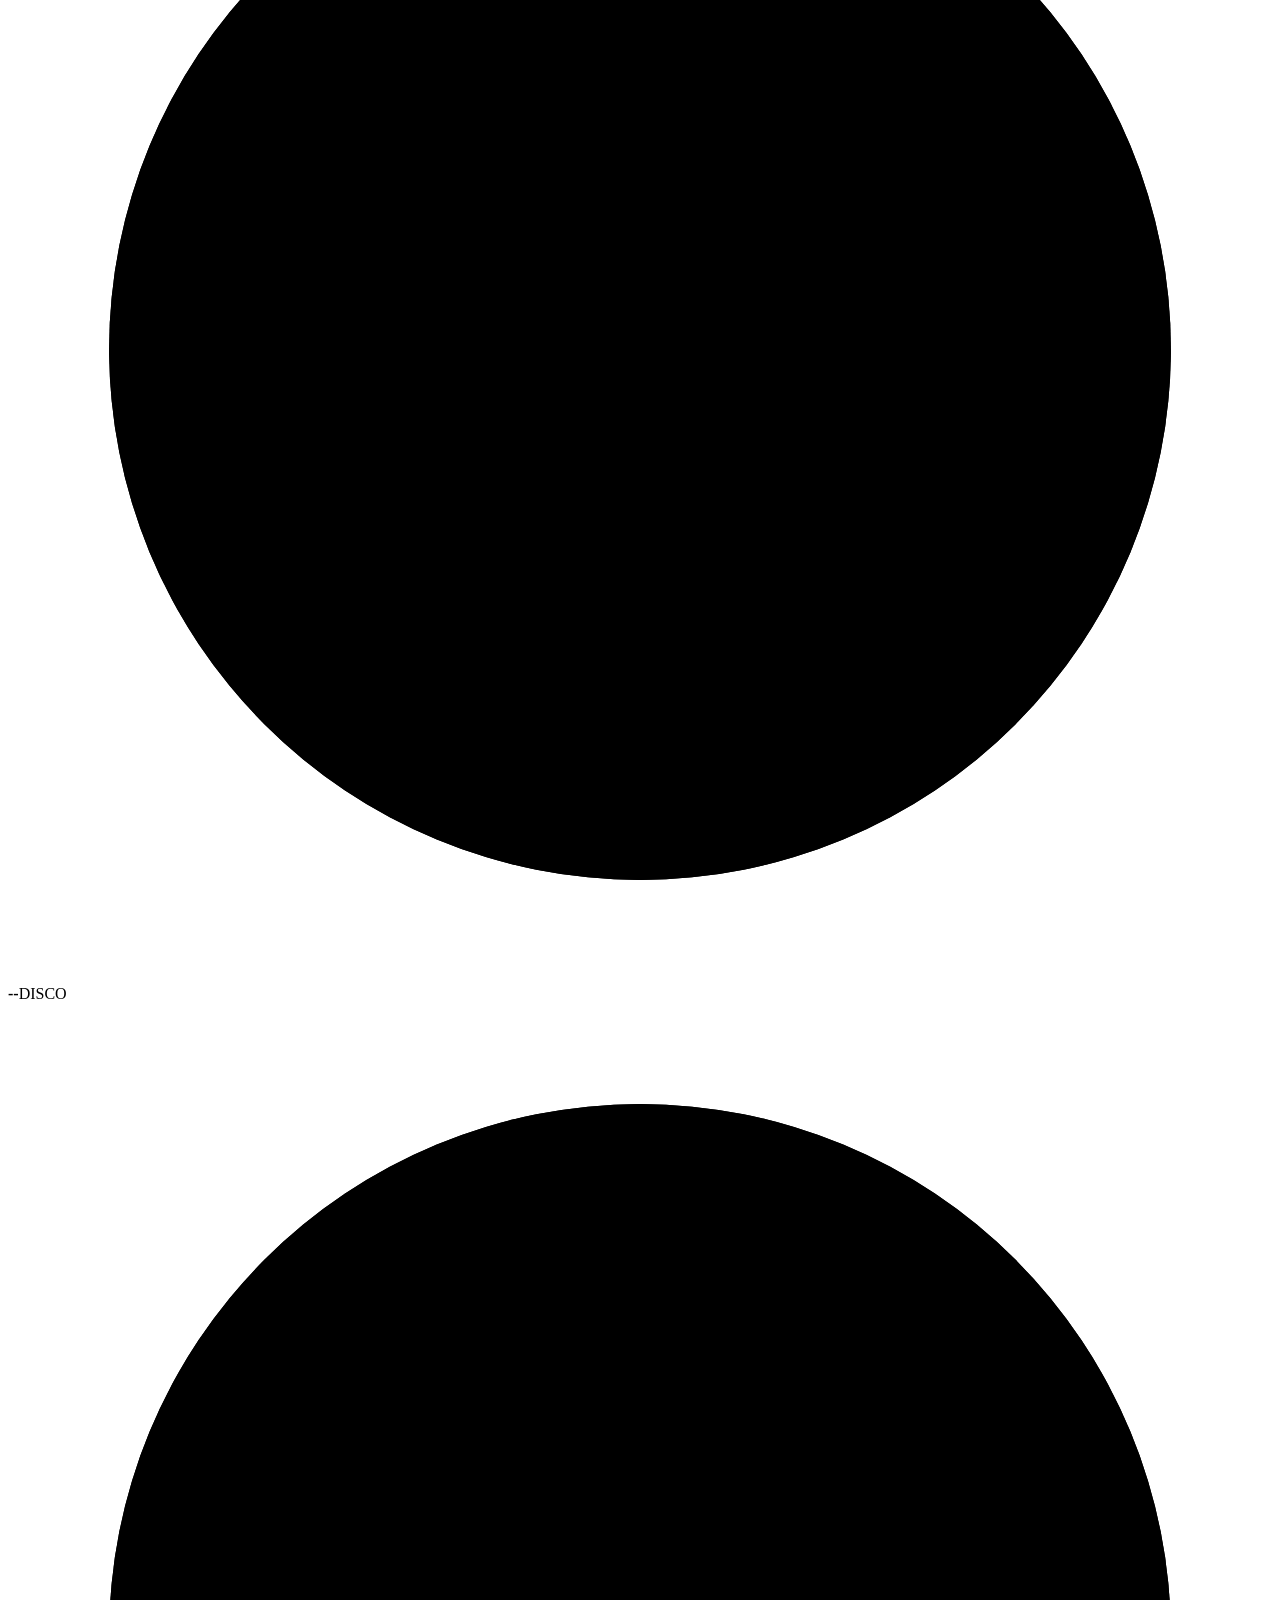
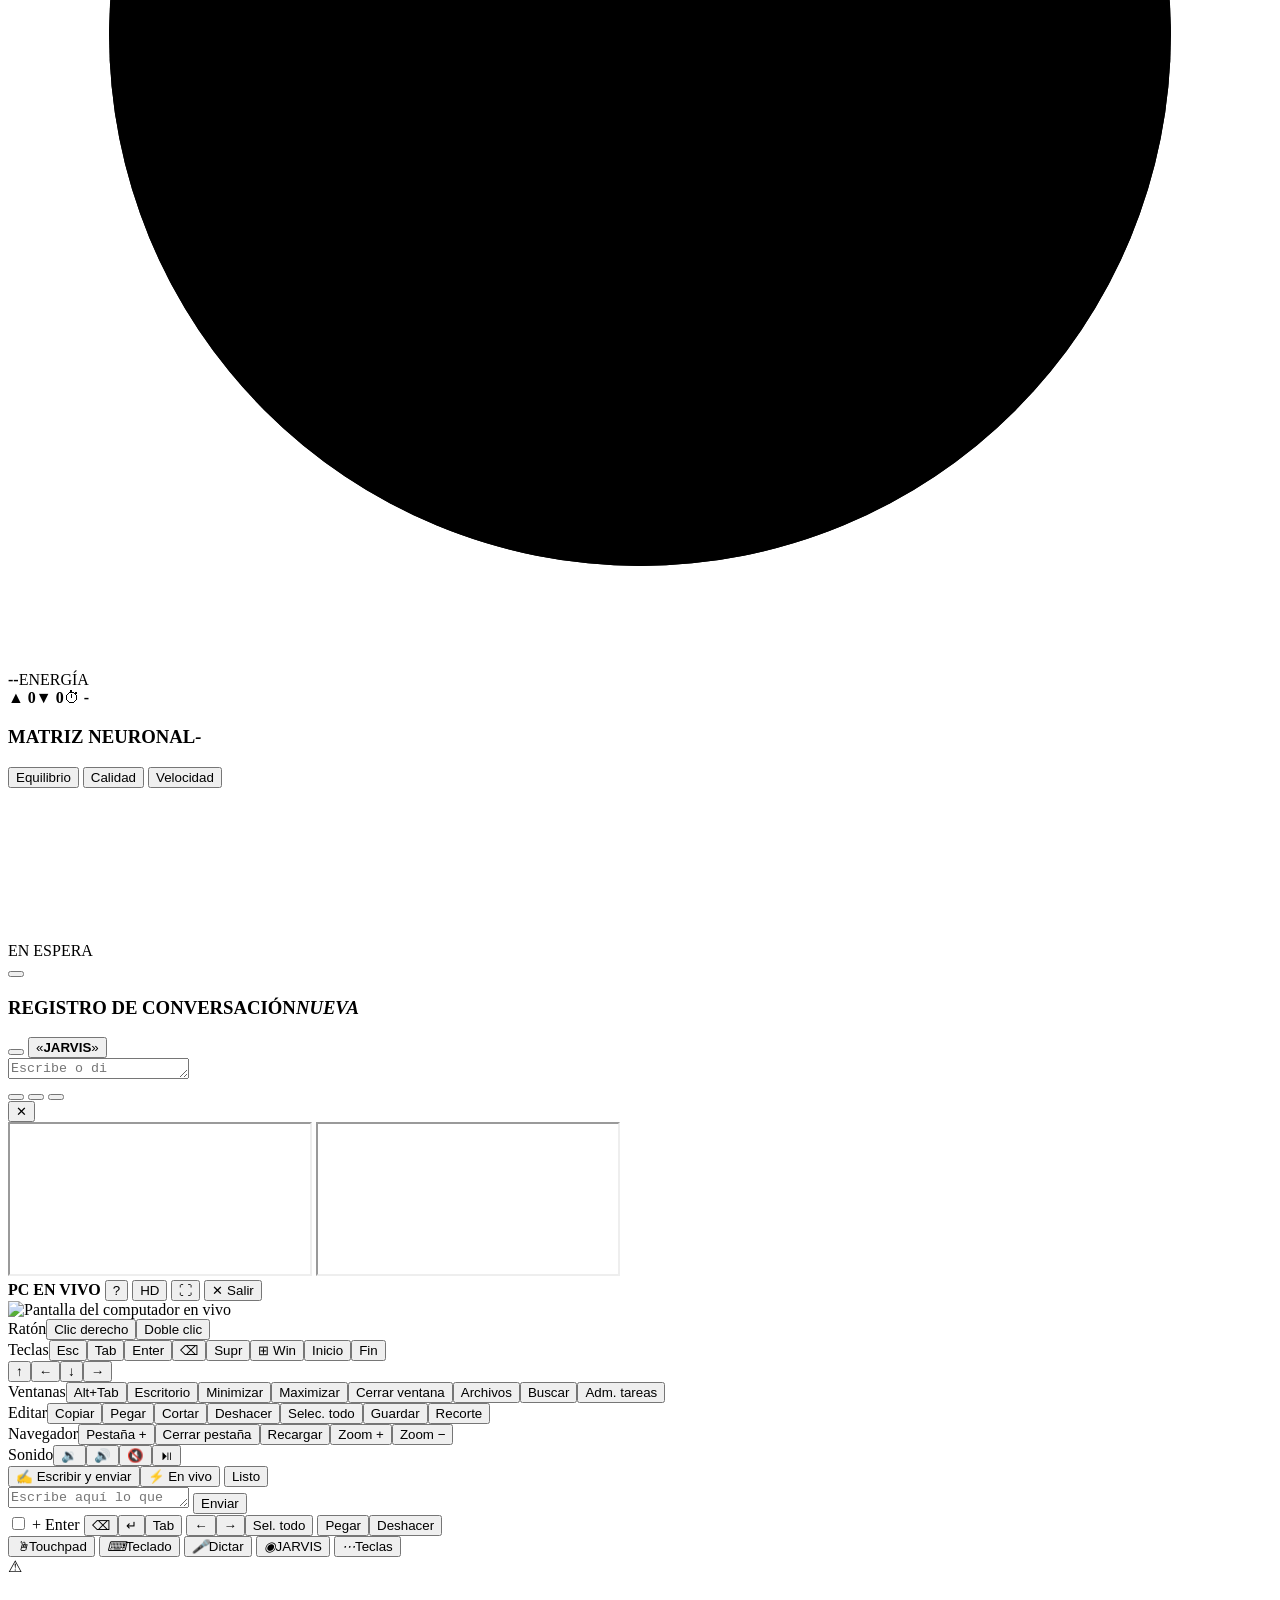
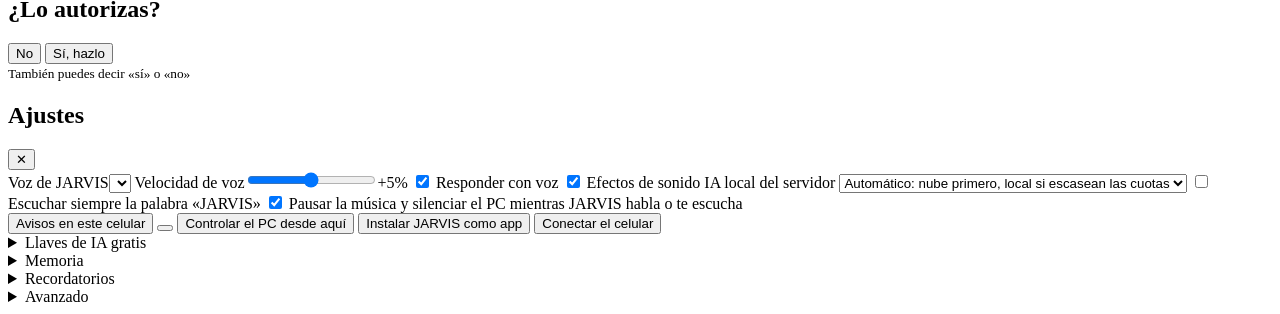
==== commit d96eba62: "Calendario semanal: tareas por voz, panel de la semana y saludo con lo del día El despliegue ya no p" ====
--- a/web/index.html
+++ b/web/index.html
@@ -37,6 +37,7 @@
   <div class="acciones-sup">
     <button id="btn-panel" class="icono solo-limpio" title="Sistema e IAs"></button>
     <button id="btn-nueva-sup" class="icono solo-limpio" title="Conversación nueva"></button>
+    <button id="btn-calendario" class="icono" title="Calendario de la semana" aria-label="Calendario de la semana"></button>
     <button id="btn-silencio" class="icono" title="Voz de JARVIS (activar/silenciar)"></button>
     <button id="btn-config" class="icono" title="Ajustes"></button>
   </div>
